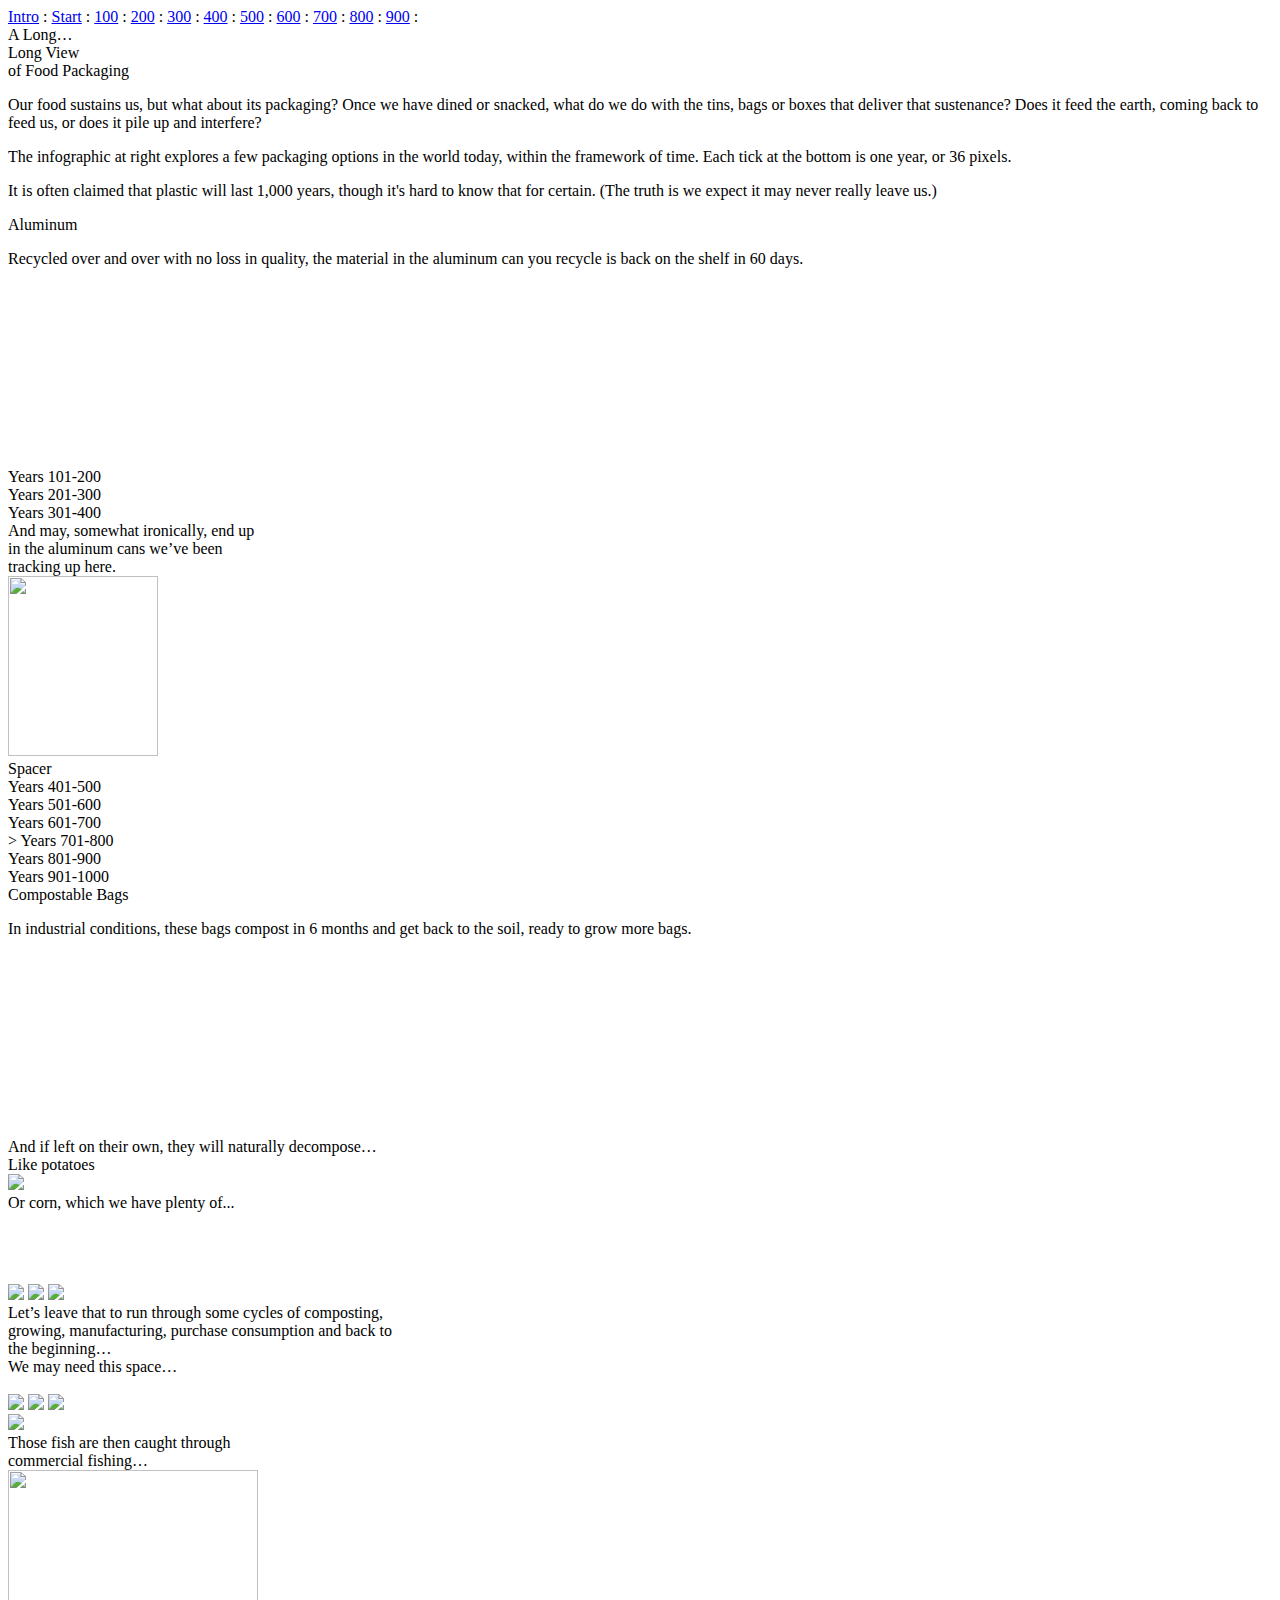
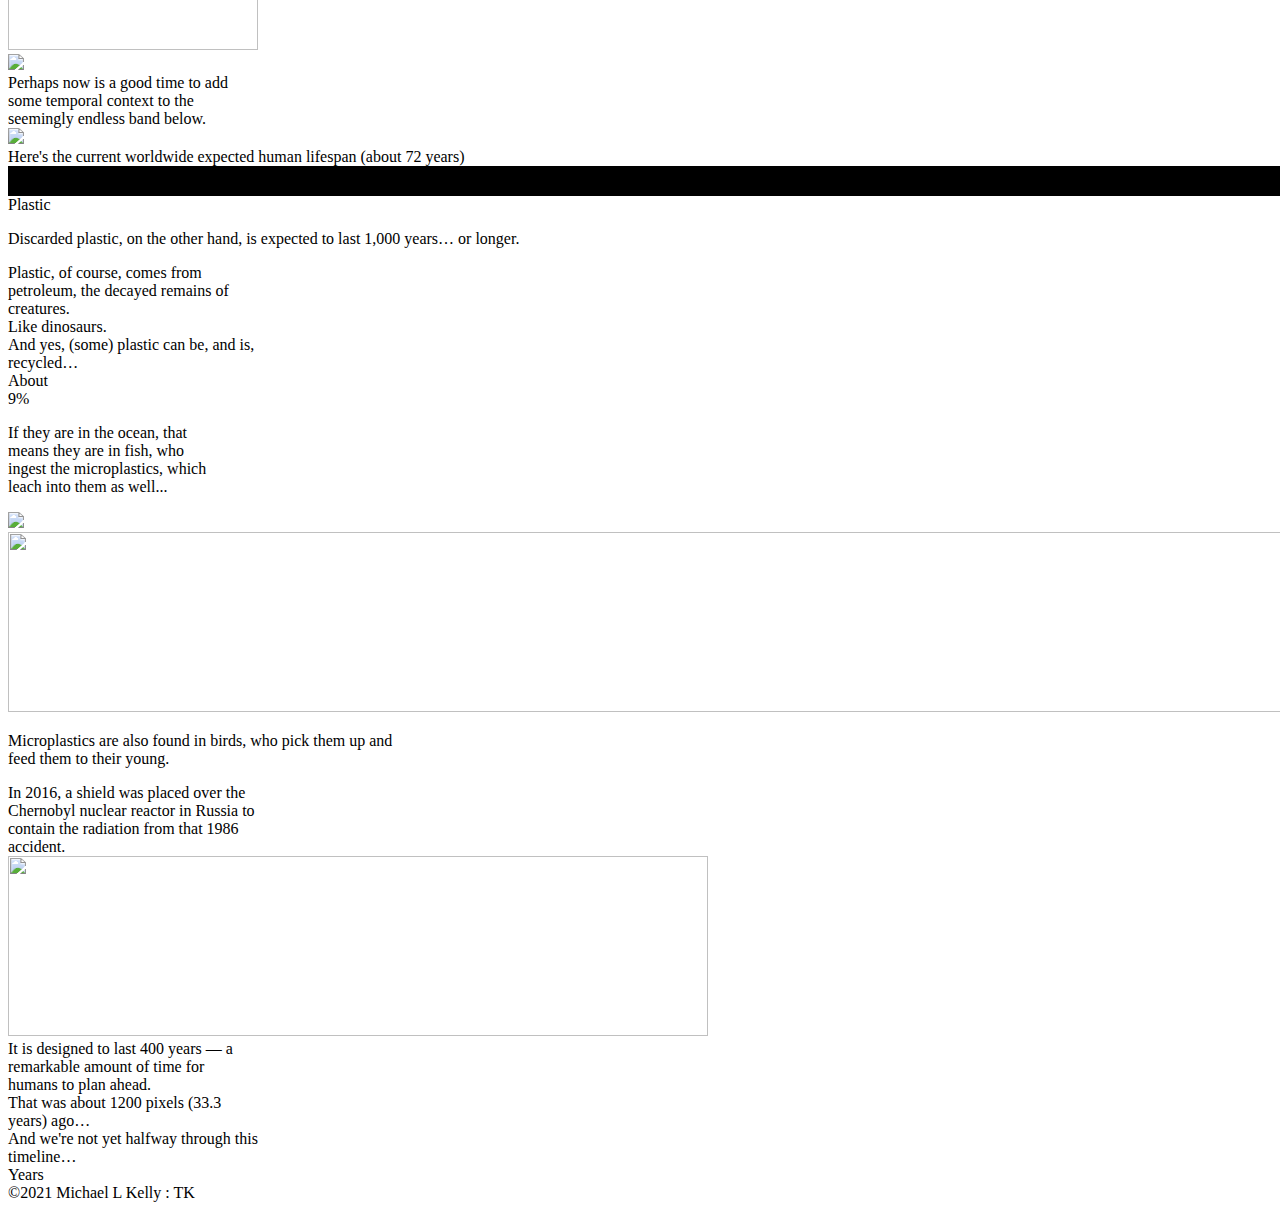
==== Test/index.html @ f8a67a12 "Create index.html" ====
<!DOCTYPE html>
<html lang="en">

<!-- initially built from just looking at https://mkorostoff.github.io/1-pixel-wealth/ -->
<!-- other horizontal: https://joshworth.com/dev/pixelspace/pixelspace_solarsystem.html -->
<!-- alos looked here: https://codeburst.io/how-to-create-horizontal-scrolling-containers-d8069651e9c6 -->
<!-- looked at this for fixed nav https://stackoverflow.com/questions/32148359/fixed-header-with-horizontal-scrolling-content -->

<head>
  <meta charset="utf-8">
  <title>SIxD_Compostable_Packaging_23Apr21</title>

  <script type="text/javascript" src="https://d3js.org/d3.v6.js"></script>
  <!-- <script src="lodash.js"></script> -->

  <meta name="viewport" content="width=device-width, initial-scale=1, minimum-scale=1">

  <link rel="stylesheet" href="sixd_style.css" />

  <style type="text/css">


  </style>
</head>

<body>

  <!-- <main> -->
  <div class="navholder">
    <div class="navbar"><a href="#mainIntro" class="timeNavLink">Intro</a>  :  <a href="#subIntro" class="timeNavLink">Start</a>  :  <a href="#year100" class="timeNavLink">100</a>  :  <a href="#year200" class="timeNavLink">200</a>  :  <a href="#year300" class="timeNavLink">300</a>  :  <a href="#year400" class="timeNavLink">400</a>  :  <a href="#year500" class="timeNavLink">500</a>  :  <a href="#year600" class="timeNavLink">600</a>  :  <a href="#year700" class="timeNavLink">700</a>  :  <a href="#year800" class="timeNavLink">800</a>  :  <a href="#year900" class="timeNavLink">900</a>  :
    </div>
    <!-- jump to a part of the scroll: https://stackoverflow.com/questions/24739126/scroll-to-a-specific-element-using-html/24739173 -->
  </div>

  <div class="container">

    <div class="intro" id="mainIntro">
      <h class="introHead">A Long…<br>Long View <br /> of Food Packaging</h>
      <p>Our food sustains us, but what about its packaging? Once we have dined or snacked, what do we do with the tins, bags or boxes that deliver that sustenance? Does it feed the earth, coming back to feed us, or does it pile up and interfere?</p>
      <p>The infographic at right explores a few packaging options in the world today, within the framework of time. Each tick at the bottom is one year, or 36 pixels.</p>
      <p>It is often claimed that plastic will last 1,000 years, though it's hard to know that for certain. (The truth is we expect it may never really leave us.) </p>
    </div>


    <div class="timeContainer">
      <div class="timeHolder">
        <div class="bHead">Aluminum</div>
      </div>

      <div class="timeline" width="36250px" height="200px">
        <!-- Really wide div????????? -->

        <div class="timeRow">

          <div class="timeUnits" id="subIntro">
            <p class="bodyText">Recycled over and over with no loss in quality, the material in the aluminum can you recycle is back on the shelf in 60 days.
            </p>
          </div>

          <!-- RECYCLING 0 -->
          <div class="timeUnits" id="year000" style="width: 250px; padding-left:0px;">
            <!-- <p class="bodyText">svg showing 'lifetime' of can </p> -->
            <svg width="100" height="180" id="Alum1"></svg>
          </div>

          <div class="timeUnits" style="width: 3350px">
            <!-- Remainder of years 1-100 -->
          </div>

          <!-- RECYCLING 1 -->
          <div class="timeUnits" id="year100" style="width: 250px">
            Years 101-200
          </div>

          <div class="timeUnits" style="width: 3350px">
          </div>

          <!-- RECYCLING 2 -->
          <div class="timeUnits" id="year200" style="width: 3600px;">
            Years 201-300
          </div>

          <!-- <div class="timeUnits" style="width: 3350px;">
          </div> -->

          <!-- RECYCLING 3 -->
          <div class="timeUnits" id="year300" style="width: 250px">
            Years 301-400
          </div>

          <div class="timeUnits" style="width: 1550px">
          </div>

          <div class="timeUnits" style="width: 250px">
            And may, somewhat ironically, end up in the aluminum cans we’ve been tracking up here.
          </div>

          <div class="timeUnits" style="width: 150px">
            <img style="width: 150px; height:180px; object-fit:none; object-position: 0px 105px;" src="SIxD_FP_Art/OpenTUNA.png">
          </div>

          <!-- <div class="timeUnits" style="width: 1100px;">
            <img style="object-fit:none; object-position: 0px 0px;" src="SIxD_FP_Art/Clouds200.png">
          </div> -->

          <div class="timeUnits" style="width: 1400px">
            Spacer
          </div>

          <!-- RECYCLING 4 -->
          <div class="timeUnits" id="year400" style="width: 250px">
            Years 401-500
          </div>

          <div class="timeUnits" style="width: 3350px;">
          </div>

          <!-- RECYCLING 5 -->
          <div class="timeUnits" id="year500" style="width: 250px">
            Years 501-600
          </div>

          <div class="timeUnits" style="width: 3350px;">
          </div>

          <!-- RECYCLING 6 -->
          <div class="timeUnits" id="year600" style="width: 250px">
            Years 601-700
          </div>

          <div class="timeUnits" style="width: 3350px;">
          </div>

          <!-- RECYCLING 7 -->
          <div class="timeUnits" id="year700" style="width: 250px">>
            Years 701-800
          </div>

          <div class="timeUnits" style="width: 3350px;">
          </div>

          <!-- RECYCLING 8 -->
          <div class="timeUnits" id="year800" style="width: 250px">
            Years 801-900
          </div>

          <div class="timeUnits" style="width: 3350px;">
          </div>

          <!-- RECYCLING 9 -->
          <div class="timeUnits" id="year900" style="width: 250px">
            Years 901-1000
          </div>

          <div class="timeUnits" style="width: 3350px;">
          </div>

        </div>

      </div>

      <!-- same thing again, to see how it stacks? -->


      <!-- COMPOSTING START -->

      <div class="timeHolder">
        <div class="bHead">Compostable Bags</div>
      </div>

      <div class="timeline" width="36250px" height="200px">
        <!-- Really wide div????????? -->
        <div class="timeRow" id="compostTime">
          <!-- second ID of subintro????? -->
          <div class="timeUnits" id="subIntro">
            <p class="bodyText">In industrial conditions, these bags compost in 6 months and get back to the soil, ready to grow more bags. </p>
          </div>


          <!-- COMPOSTING 0 -->

          <div class="timeUnits" style="width: 250px; padding-left:0px;">
            <svg width="100" height="180" id="Compo1"></svg>
          </div>

          <div class="timeUnits" style="width: 3350px">
            And if left on their own, they will naturally decompose…
          </div>

          <!-- COMPOSTING 1 -->
          <div class="timeUnits" style="width: 900px">
            <!-- Composting 1 -->
          </div>

          <div class="timeUnits" style="width: 800px">
            Like potatoes<br>
            <img style="object-fit:none; object-position: 0px 0px;" src="SIxD_FP_Art/Potatoes.png">
          </div>

          <div class="timeUnits" style="width: 1900px">
            <div style="height: 90px; width:400px;">Or corn, which we have plenty of...<br></div>
            <img style="object-fit:none; object-position: 0px 0px;" src="SIxD_FP_Art/CornOne.png">
            <img style="object-fit:none; object-position: 0px 0px;" src="SIxD_FP_Art/CornOne.png">
            <img style="object-fit:none; object-position: 0px 0px;" src="SIxD_FP_Art/CornOne.png">
          </div>


          <!-- COMPOSTING 2 -->

          <div class="timeUnits" style="width: 1800px; padding-right: 0px;">
            <div style="height: 90px; width:400px;">Let’s leave that to run through some cycles of composting, growing, manufacturing, purchase consumption and back to the beginning…<br>
We may need this space…<br></div>
<img style="object-fit:none; object-position: 0px 0px;" src="SIxD_FP_Art/CornOne.png">
<img style="object-fit:none; object-position: 0px 0px;" src="SIxD_FP_Art/CornOne.png">
<img style="width: 510px; object-fit:none; object-position: 0px 0px;" src="SIxD_FP_Art/CornOne.png">
          </div>

          <div class="timeUnits" style="width: 1800px">
            <!-- Composting 2 -->
          </div>



          <!-- COMPOSTING 3 -->
          <div class="timeUnits" style="width: 1100px;">
            <img style="object-fit:none; object-position: 0px 0px;" src="SIxD_FP_Art/Clouds200.png">
          </div>
          <div class="timeUnits" style="width: 250px">
            Those fish are then caught through commercial fishing…
          </div>


          <div class="timeUnits" style="width: 250px">

            <img style="width: 250px; height: 180px; object-fit:none; object-position: 0px 33px;" src="SIxD_FP_Art/SXFPShip1.png">
          </div>

          <div class="timeUnits" style="width: 2000px;">
            <img style="width: 1500px; object-fit:none; object-position: 0px 0px;" src="SIxD_FP_Art/Clouds200_2.png">
          </div>

          <!-- COMPOSTING 4 -->

          <div class="timeUnits" style="width: 250px">
            Perhaps now is a good time to add some temporal context to the seemingly endless band below.
          </div>

          <div class="timeUnits" style="width: 1100px;">
            <img style="object-fit:none; object-position: 0px 0px;" src="SIxD_FP_Art/Clouds200.png">
          </div>

          <div class="timeUnits" style="width: 2250px;">

          </div>


          <!-- COMPOSTING 5 -->

          <div class="timeUnits" style="width: 3600px">
            Here's the current worldwide expected human lifespan (about 72 years)<br>
            <div style="width: 2592px; height: 30px; background-color: black;"></div>
            <!-- <svg id="lifespan" width:  -->
          </div>


        </div>

      </div>

      <!-- </div> -->

      <div class="timeHolder">
        <div class="bHead">Plastic</div>
      </div>

      <div class="timeline" width="36250px" height="200px">
        <div class="timeRow">
          <div class="timeUnits" id="subIntro">
            <p class="bodyText">Discarded plastic, on the other hand, is expected to last 1,000 years… or longer.
            </p>
          </div>

          <!-- PLASTICS 0 -->
          <div class="plasticUnits" style="width: 3600px;">
            <!-- <img style="width: 300px; height: 180px; object-fit:none; object-position: 30px 30px;" src="SIxD_FP_Art/Fish_Test.png"> -->
          </div>

          <!-- PLASTICS 1 -->
          <div class="plasticUnits" style="width: 3600px;">
          </div>

          <!-- PLASTICS 2 -->
          <div class="plasticUnits" style="width: 250px;">
            Plastic, of course, comes from petroleum, the decayed remains of creatures.
          </div>

          <div class="plasticUnits" style="width: 600px;">
            Like dinosaurs.
          </div>

          <div class="plasticUnits" style="width: 250px;">
            And yes, (some) plastic can be, and is, recycled…
          </div>

          <div class="plasticUnits" style="width: 800px;">
          </div>

          <div class="plasticUnits" style="width: 250px;">
          About <br>
          <span class ="largeNumber">9%</span>
          </div>

          <div class="plasticUnits" style="width: 1450px;">
          </div>

          <!-- PLASTICS 3 -->
          <div class="plasticUnits" style="width: 200px;">

            <p>If they are in the ocean, that means they are in fish, who ingest the microplastics, which leach into them as well...</p>
          </div>
          <div class="plasticUnits" style="width: 1600px;">
            <img style="object-fit:none; object-position: 0px 0px;" src="SIxD_FP_Art/SchoolFish.png">
          </div>
          <div class="plasticUnits" style="width: 1400px;">
            <img style="width: 1400px; height: 180px; object-fit:none; object-position: 0px 0px;" src="SIxD_FP_Art/MicroPlusBag.png">
          </div>

          <div class="plasticUnits" style="width: 400px;">
            <p>Microplastics are also found in birds, who pick them up and feed them to their young.</p>
          </div>


          <!-- PLASTICS 4 -->
          <div class="plasticUnits" style="width: 250px;">
            In 2016, a shield was placed over the Chernobyl nuclear reactor in Russia to contain the radiation from that 1986 accident.
          </div>

          <div class="plasticUnits" style="width: 500px;">
            <img style="width: 700px; height: 180px; object-fit:none; object-position: 10px 40px;" src="SIxD_FP_Art/Chernobyl.png">
          </div>

          <div class="plasticUnits" style="width: 250px;">
            It is designed to last 400 years — a remarkable amount of time for humans to plan ahead.
          </div>

          <div class="plasticUnits" style="width: 200px;">
          </div>

          <div class="plasticUnits" style="width: 250px;">
            That was about 1200 pixels (33.3 years) ago…
          </div>

          <div class="plasticUnits" style="width: 500px;">
            <!-- spacer -->
          </div>

          <div class="plasticUnits" style="width: 250px;">
            And we're not yet halfway through this timeline…
          </div>

          <div class="plasticUnits" style="width: 1400px;">
          </div>

        <!-- PLASTICS 5 -->
        <div class="plasticUnits" style="width: 3600px;">
        </div>

        <!-- PLASTICS 6 -->
        <div class="plasticUnits" style="width: 3600px;">
        </div>

        <!-- PLASTICS 7 -->
        <div class="plasticUnits" style="width: 3600px;">
        </div>

        <!-- PLASTICS 8 -->
        <div class="plasticUnits" style="width: 3600px;">
        </div>

        <!-- PLASTICS 9 -->
        <div class="plasticUnits" style="width: 3600px;">
        </div>

        <!-- <h class="bHead">Plastic Time</h> -->
        <!-- <p class="subIntro">Vestibulum purus eros, ornare at magna ac, ornare efficitur felis. Suspendisse potenti. Suspendisse potenti. Phasellus ultrices nulla eget felis dapibus dignissim. Donec in est vitae.
      </p> -->
      </div>

      <!-- end of time container -->
    </div>
    <div class="timeAxis" id="ticks">
      <div class="bHead">Years</div>
    </div>

    <!-- end of larger container -->
  </div>

  <!-- <hr> -->


  </div>
  <div class="creditholder">
    <div class="credit">©2021 Michael L Kelly : TK</div>
  </div>
  <!-- non-map small multiples grid can be found in AP_Home_Proto_24Mar.html
  Some of their values are stil in this script, which I should probably make a separate file anyway-->

  <!-- </main> -->
</body>

<script type="text/javascript">
  const alum1 = d3.select("#Alum1")

  alum1.append("rect")
    .attr("x", 0)
    .attr("y", 0)
    .attr("width", 6)
    .attr("height", 180)
    .attr("fill", "silver");

  // alum1.append("rect")
  //   .attr("x", 6)
  //   .attr("y", 0)
  //   .attr("width", 6)
  //   .attr("height", 90)
  //   .attr("fill", "silver");

  const compo1 = d3.select("#Compo1")

  compo1.append("rect")
    .attr("x", 0)
    .attr("y", 0)
    .attr("width", 18)
    .attr("height", 180)
    .attr("fill", "chocolate");

  // compo1.append("rect")
  //   .attr("x", 18)
  //   .attr("y", 0)
  //   .attr("width", 18)
  //   .attr("height", 90)
  //   .attr("fill", "chocolate");


  // Time axis at bottom
  // Declare chart width and height

  const svgW = 36000;
  const svgH = 12;


  // Data as well as data-related variables: max for x and y and padding

  const dataset = [

    [200, 40],
    [170, 100],
    [400, 60],
    [100, 150],
    [410, 300],
    [120, 220],
    [310, 260],
    [400, 110],
    [500, 90],
    [270, 600],
    [530, 380],
    [475, 475]

  ];

  // const maxX = d3.max(50000);
  // const maxY = d3.max(dataset, d => d[1]);

  // const padding = 50;


  // Create responsive scales for x and y
  const newXScale = d3.scaleLinear()
    .domain([0, 1000])
    .range([0, svgW]);

  // const newYScale = d3.scaleLinear()
  //                  .domain([0, maxY])
  //                  .range([svgH-padding, padding]);


  // (NEW) Establish our bottom and left axis. Each axis needs the relevant scale applied, and ticks (if using)

  const bottomAxis = d3.axisBottom()
    .scale(newXScale)
    .ticks(1000)
    .tickSize(12);
  // .tickValues([0, 100, 300, 500, 1000, 2000, 3000, 4000, 5000, 6000, 7000, 8000, 9000, 10000, 11000, 12000, 13000, 14000, 15000, 16000, 17000, 18000, 19000, 20000, 21000, 22000, 23000, 24000, 25000, 26000, 27000, 28000, 29000, 30000, 31000, 32000, 33000, 34000, 35000, 36000]);
  // .ticks(100);

  // const leftAxis = d3.axisLeft()
  //                  .scale(newYScale)
  //                  //.tickValues([0, 100, 300, 600]);
  //                  .ticks(10);


  // SVG

  const ticked = d3.select("#ticks")
    .append("svg")
    .attr("width", 36400)
    .attr("height", 30);


  // Use "circle", and add them to our SVG to visualize our data.

  // svg.selectAll("circle")
  //     .data(dataset)
  //     .enter()
  //     .append("circle")
  //     .attr("cx", d => newXScale(d[0]))
  //     .attr("cy", d => newYScale(d[1]))
  //     .attr("r", 6)
  //     .attr("fill", "pink");


  // (NEW) Implement the bottom (x) and left (y) axis

  //Implement bottom axis
  ticked.append("g")
    .attr("class", "axis") //creates a class which we will use for styling
    .attr("transform", "translate(264,0)") //this makes the axis appear at the bottom of the chart--pushes it down to the bottom
    // .attr("transform", "translate(0," + (svgH -padding) + ")") //this makes the axis appear at the bottom of the chart--pushes it down to the bottom
    .call(bottomAxis); // now we are calling our the bottomAxis function that we generated above


  //Implement left axis
  // svg.append("g")
  //     .attr("class", "axis") //creates a class which we will use for styling
  //     .attr("transform", "translate(" + padding + ",0)") //this makes the axis appear at the left of the chart--and includes the padding so we can see it.
  //     .call(leftAxis); // now we are calling our the leftAxis function that we generated above
</script>

</html>
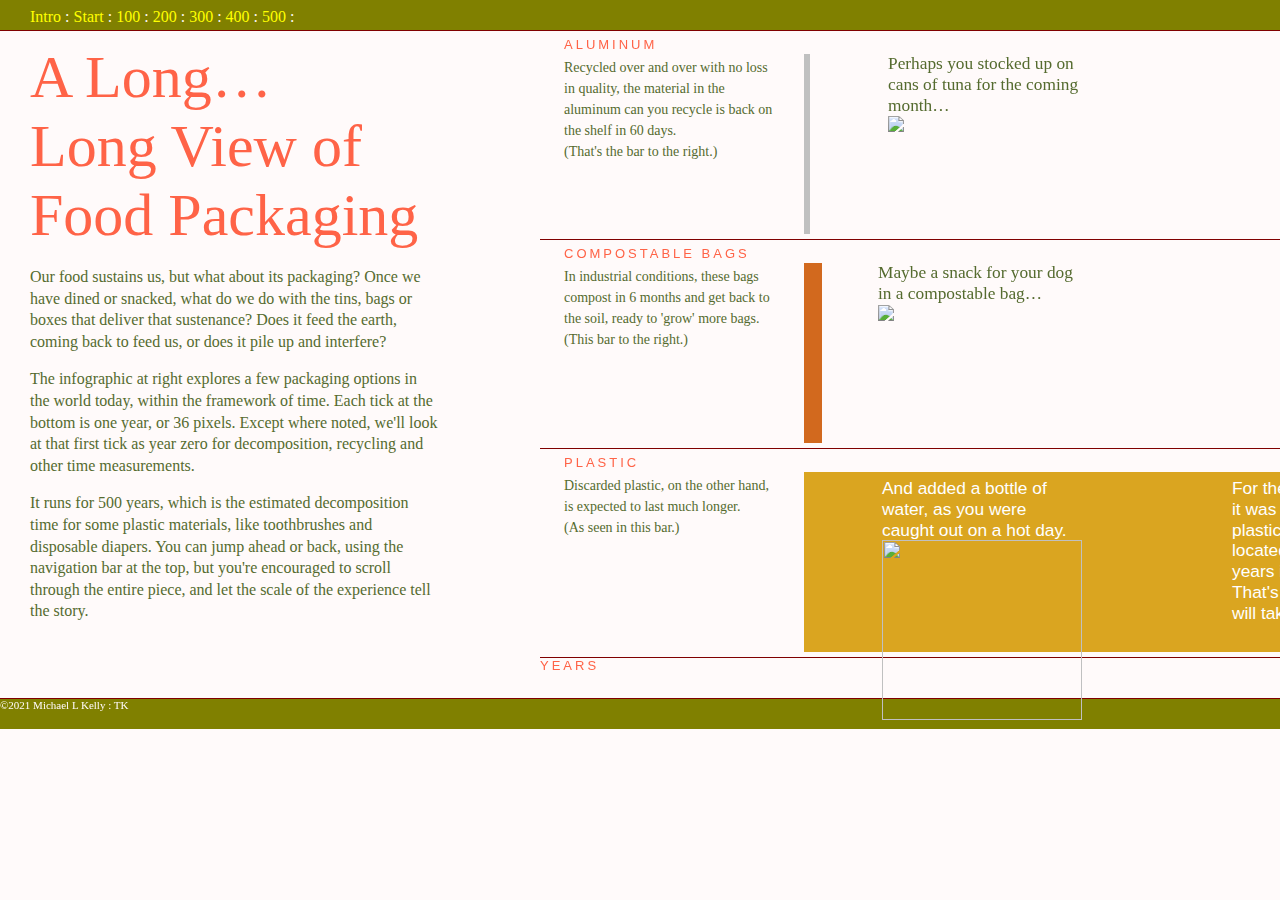
==== commit 742e0b0a: "Update index.html" ====
--- a/Test/index.html
+++ b/Test/index.html
@@ -8,7 +8,7 @@
 
 <head>
   <meta charset="utf-8">
-  <title>SIxD_Compostable_Packaging_23Apr21</title>
+  <title>SIxD_Compostable_Packaging_23Apr21_2</title>
 
   <script type="text/javascript" src="https://d3js.org/d3.v6.js"></script>
   <!-- <script src="lodash.js"></script> -->
@@ -27,7 +27,8 @@
 
   <!-- <main> -->
   <div class="navholder">
-    <div class="navbar"><a href="#mainIntro" class="timeNavLink">Intro</a>  :  <a href="#subIntro" class="timeNavLink">Start</a>  :  <a href="#year100" class="timeNavLink">100</a>  :  <a href="#year200" class="timeNavLink">200</a>  :  <a href="#year300" class="timeNavLink">300</a>  :  <a href="#year400" class="timeNavLink">400</a>  :  <a href="#year500" class="timeNavLink">500</a>  :  <a href="#year600" class="timeNavLink">600</a>  :  <a href="#year700" class="timeNavLink">700</a>  :  <a href="#year800" class="timeNavLink">800</a>  :  <a href="#year900" class="timeNavLink">900</a>  :
+    <div class="navbar"><a href="#mainIntro" class="timeNavLink">Intro</a> : <a href="#subIntro" class="timeNavLink">Start</a> : <a href="#year100" class="timeNavLink">100</a> : <a href="#year200" class="timeNavLink">200</a> : <a href="#year300"
+        class="timeNavLink">300</a> : <a href="#year400" class="timeNavLink">400</a> : <a href="#Outro" class="timeNavLink">500</a> :
     </div>
     <!-- jump to a part of the scroll: https://stackoverflow.com/questions/24739126/scroll-to-a-specific-element-using-html/24739173 -->
   </div>
@@ -35,10 +36,13 @@
   <div class="container">
 
     <div class="intro" id="mainIntro">
-      <h class="introHead">A Long…<br>Long View <br /> of Food Packaging</h>
+      <h class="introHead">A Long…<br>Long View of <br>Food Packaging</h>
       <p>Our food sustains us, but what about its packaging? Once we have dined or snacked, what do we do with the tins, bags or boxes that deliver that sustenance? Does it feed the earth, coming back to feed us, or does it pile up and interfere?</p>
-      <p>The infographic at right explores a few packaging options in the world today, within the framework of time. Each tick at the bottom is one year, or 36 pixels.</p>
-      <p>It is often claimed that plastic will last 1,000 years, though it's hard to know that for certain. (The truth is we expect it may never really leave us.) </p>
+      <p>The infographic at right explores a few packaging options in the world today, within the framework of time. Each tick at the bottom is one year, or 36 pixels. Except where noted, we'll look at that first tick as year zero for decomposition,
+        recycling and other time measurements.</p>
+      <p>It runs for 500 years, which is the estimated decomposition time for some plastic materials, like toothbrushes and disposable diapers. You can jump ahead or back, using the navigation bar at the top, but you're encouraged to scroll through
+        the entire piece, and let the scale of the experience tell the story.</p>
+      <!-- <p>It is often claimed that plastic will last 1,000 years, though it's hard to know that for certain. (The truth is we expect it may never really leave us.) </p> -->
     </div>
 
 
@@ -47,113 +51,171 @@
         <div class="bHead">Aluminum</div>
       </div>
 
-      <div class="timeline" width="36250px" height="200px">
+      <div class="timeline" width="18250px" height="200px">
         <!-- Really wide div????????? -->
 
         <div class="timeRow">
 
           <div class="timeUnits" id="subIntro">
-            <p class="bodyText">Recycled over and over with no loss in quality, the material in the aluminum can you recycle is back on the shelf in 60 days.
+            <p class="bodyText">Recycled over and over with no loss in quality, the material in the aluminum can you recycle is back on the shelf in 60 days. <br><span class="textNote">(That's the bar to the right.)</span>
             </p>
           </div>
 
           <!-- RECYCLING 0 -->
-          <div class="timeUnits" id="year000" style="width: 250px; padding-left:0px;">
-            <!-- <p class="bodyText">svg showing 'lifetime' of can </p> -->
-            <svg width="100" height="180" id="Alum1"></svg>
-          </div>
-
-          <div class="timeUnits" style="width: 3350px">
+
+
+          <div id="year000" style="width: 6px; background-color: silver;">
+          </div>
+
+          <div class="timeUnits" style="width: 44px;">
+          </div>
+
+          <div class="timeUnits" style="width: 250px;">
+            <div style="position: relative; z-index: 3;">Perhaps you stocked up on cans of tuna for the coming month…</div>
+            <img style="height: 180px; object-fit:none; object-position: 0px 39px; position: relative; z-index: 0;" src="SIxD_FP_Art/TunaStack2.png">
+          </div>
+
+          <div class="timeUnits" style="width: 350px">
+
+          </div>
+
+          <div class="timeUnits" style="width: 350px">
+
+          </div>
+
+
+          <div class="timeUnits" style="width: 300px;">
+            Luckily, we recycle about <br>
+            <span class="largeNumber">34.9%</span><br>
+            of our aluminum worldwide.*<br>
+            <span class="textNote">(But we could probably do better…)</span>
+          </div>
+
+
+          <div class="timeUnits" style="width: 2300px">
             <!-- Remainder of years 1-100 -->
           </div>
+
+
+
 
           <!-- RECYCLING 1 -->
           <div class="timeUnits" id="year100" style="width: 250px">
-            Years 101-200
-          </div>
-
-          <div class="timeUnits" style="width: 3350px">
-          </div>
+          </div>
+
+          <div class="timeUnits" style="width: 2750px">
+          </div>
+
+
+          <div class="timeUnits" style="width: 350px">
+
+          </div>
+
+
+          <div class="timeUnits" style="width: 250px">
+
+            And aluminum that is almost endlessly recyclable...
+          </div>
+
+
+
 
           <!-- RECYCLING 2 -->
-          <div class="timeUnits" id="year200" style="width: 3600px;">
-            Years 201-300
-          </div>
-
-          <!-- <div class="timeUnits" style="width: 3350px;">
-          </div> -->
+          <div class="timeUnits" id="year200" style="width: 300px;">
+            We’re about 200 years in and the aluminum can you recycled a while back has been repurposed 1,200 times! The same goes for any can of soda you might have had that day or another.
+          </div>
+
+          <div class="timeUnits" style="width: 1500px">
+          </div>
+
+          <div class="timeUnits" style="width: 250px">
+            And may, somewhat ironically, end up in the aluminum cans we’ve been tracking up here.
+          </div>
+
+          <div class="timeUnits" style="width: 150px">
+            <img style="width: 150px; height:180px; object-fit:none; object-position: 0px 105px;" src="SIxD_FP_Art/OpenTUNA2.png">
+          </div>
+
+
+          <div class="timeUnits" style="width: 1400px">
+          </div>
+
 
           <!-- RECYCLING 3 -->
-          <div class="timeUnits" id="year300" style="width: 250px">
-            Years 301-400
-          </div>
-
-          <div class="timeUnits" style="width: 1550px">
-          </div>
-
-          <div class="timeUnits" style="width: 250px">
-            And may, somewhat ironically, end up in the aluminum cans we’ve been tracking up here.
-          </div>
-
-          <div class="timeUnits" style="width: 150px">
-            <img style="width: 150px; height:180px; object-fit:none; object-position: 0px 105px;" src="SIxD_FP_Art/OpenTUNA.png">
-          </div>
-
-          <!-- <div class="timeUnits" style="width: 1100px;">
-            <img style="object-fit:none; object-position: 0px 0px;" src="SIxD_FP_Art/Clouds200.png">
-          </div> -->
-
-          <div class="timeUnits" style="width: 1400px">
-            Spacer
-          </div>
+
+
+          <div class="timeUnits" id="year300" style="width: 3000px">
+          </div>
+
+
+          <div style="width: 6px; background-color: silver;">
+          </div>
+
+
+          <div class="timeUnits" style="width: 244px;">
+
+            Or 1,800 of those can cycles
+          </div>
+
+          <div class="timeUnits" style="width: 350px">
+          </div>
+
+
+
+
 
           <!-- RECYCLING 4 -->
-          <div class="timeUnits" id="year400" style="width: 250px">
-            Years 401-500
-          </div>
-
-          <div class="timeUnits" style="width: 3350px;">
-          </div>
-
-          <!-- RECYCLING 5 -->
-          <div class="timeUnits" id="year500" style="width: 250px">
-            Years 501-600
-          </div>
-
-          <div class="timeUnits" style="width: 3350px;">
-          </div>
-
-          <!-- RECYCLING 6 -->
-          <div class="timeUnits" id="year600" style="width: 250px">
-            Years 601-700
-          </div>
-
-          <div class="timeUnits" style="width: 3350px;">
-          </div>
-
-          <!-- RECYCLING 7 -->
-          <div class="timeUnits" id="year700" style="width: 250px">>
-            Years 701-800
-          </div>
-
-          <div class="timeUnits" style="width: 3350px;">
-          </div>
-
-          <!-- RECYCLING 8 -->
-          <div class="timeUnits" id="year800" style="width: 250px">
-            Years 801-900
-          </div>
-
-          <div class="timeUnits" style="width: 3350px;">
-          </div>
-
-          <!-- RECYCLING 9 -->
-          <div class="timeUnits" id="year900" style="width: 250px">
-            Years 901-1000
-          </div>
-
-          <div class="timeUnits" style="width: 3350px;">
-          </div>
+          <div class="timeUnits" id="year400" style="width: 750px">
+          </div>
+
+          <div class="timeUnits" style="width: 100px">
+            <!-- But… -->
+          </div>
+
+
+          <div class="timeUnits" style="width: 1350px;">
+            <!-- create class here for inline divs -->
+            <div class="multiText" style="width: 1350px; position: absolute; z-index: 3;">
+              <div class="subMulti" style="width: 250px">
+                That’s nowhere near the age <br>of the pyramids of Giza… <br><span class="textNote">(The equivalent of 9 of <br>this entire timeline)</span>
+              </div>
+
+              <div class="subMulti" style="width: 200px">
+                The Great Wall… <br><span class="textNote">(about 6 timelines)
+              </div>
+
+              <div class="subMulti" style="width: 180px">
+                The Parthenon… <br><span class="textNote">(5 timelines)</span>
+              </div>
+
+              <div class="subMulti" style="width: 250px">
+                or The Temple of Kukulcán <br>at Chichen Itza <br><span class="textNote">(2-plus timelines)</span>
+              </div>
+            </div>
+            <img style="height: 180px; object-fit:none; object-position: 0px 55px; position: relative; z-index: 0;" src="SIxD_FP_Art/Structures.png">
+
+          </div>
+
+          <div class="timeUnits" style="width: 400px;">
+          </div>
+
+
+
+
+          <div class="timeUnits" style="width: 750px;">
+          </div>
+
+          <div class="timeUnits" style="width: 244px;">
+
+            Or in small steps, <br>like what we consume…
+          </div>
+
+
+
+
+          <div style="width: 6px; background-color: silver;">
+          </div>
+
 
         </div>
 
@@ -168,60 +230,104 @@
         <div class="bHead">Compostable Bags</div>
       </div>
 
-      <div class="timeline" width="36250px" height="200px">
+      <div class="timeline" width="18250px" height="200px">
         <!-- Really wide div????????? -->
         <div class="timeRow" id="compostTime">
           <!-- second ID of subintro????? -->
           <div class="timeUnits" id="subIntro">
-            <p class="bodyText">In industrial conditions, these bags compost in 6 months and get back to the soil, ready to grow more bags. </p>
+            <p class="bodyText">In industrial conditions, these bags compost in 6 months and get back to the soil, ready to 'grow' more bags. <br><span class="textNote">(This bar to the right.)</span></p>
           </div>
 
 
           <!-- COMPOSTING 0 -->
 
-          <div class="timeUnits" style="width: 250px; padding-left:0px;">
-            <svg width="100" height="180" id="Compo1"></svg>
-          </div>
-
-          <div class="timeUnits" style="width: 3350px">
-            And if left on their own, they will naturally decompose…
-          </div>
+
+          <div style="width: 18px; background-color: chocolate;">
+          </div>
+
+          <div class="timeUnits" style="width: 32px; padding-left:0px;">
+          </div>
+
+          <div class="timeUnits" style="width: 250px">
+            <div style="position: relative; z-index: 3;">Maybe a snack for your dog in a compostable bag…</div>
+            <img style="height: 180px; object-fit:none; object-position: 40px 10px; position: relative; z-index: 0;" src="SIxD_FP_Art/DogFood.png">
+          </div>
+
+          <div class="timeUnits" style="width: 700px">
+
+          </div>
+
+          <div class="timeUnits" style="width: 250px">
+            A compostable bag, on the other hand, automatically degrades (unless it is buried so deep it gets no oxygen).
+          </div>
+
+
+          <div class="timeUnits" style="width: 250px">
+            The outside of this package is probably made of paper. Ideally this is recycled or part of a sustainable planting cycle. Either way, trees contribute to your pakaging.
+          </div>
+
+
+          <div class="timeUnits" style="width: 400px">
+            <img style="height: 180px; object-fit:none; object-position: 0px 5px; position: relative; z-index: 0;" src="SIxD_FP_Art/paperTrees.png">
+          </div>
+
+          <div class="timeUnits" style="width: 250px">
+            But paper is not ideal for keeping food fresh, so bioplastics are used to line the interior. These are made from sources that will easily break down when the bag is composted…
+          </div>
+
+          <div class="timeUnits" style="width: 400px">
+            Sources like potatoes…<br>
+
+            <img style="height: 180px; object-fit:none; object-position: 0px 80px; position: relative; z-index: 0;" src="SIxD_FP_Art/Potatoes.png">
+
+          </div>
+
+          <div class="timeUnits" style="width: 1050px">
+
+            <div class="multiText" style="position: absolute; z-index: 3;">
+              <div class="subMulti" style="height: 90px; width:400px;">Or corn...<br></div>
+
+              <div class="subMulti" style="height: 90px; width:300px;">Both of these are durable, fast growing, plentiful — and have been around for thousands of years (in a good way).<br></div>
+            </div>
+            <img style="height: 180px; object-fit:none; object-position: 0px 29px; position: relative; z-index: 0;" src="SIxD_FP_Art/longCornCloud.png">
+
+          </div>
+
+
+
 
           <!-- COMPOSTING 1 -->
-          <div class="timeUnits" style="width: 900px">
+          <div class="timeUnits" style="width: 1800px; padding-right: 0px;">
+            <div style="height: 90px; width:400px; position: absolute; z-index: 3;">Let’s leave that to run through some cycles of composting, growing, manufacturing, purchase, consumption and back to the beginning…<br>
+              We may need this space…<br></div>
+            <img style="height: 180px; object-fit:none; object-position: 0px 29px; position: relative; z-index: 0;" src="SIxD_FP_Art/longerCornCloud.png">
+          </div>
+
+          <div class="timeUnits" style="width: 450px">
             <!-- Composting 1 -->
           </div>
 
-          <div class="timeUnits" style="width: 800px">
-            Like potatoes<br>
-            <img style="object-fit:none; object-position: 0px 0px;" src="SIxD_FP_Art/Potatoes.png">
-          </div>
-
-          <div class="timeUnits" style="width: 1900px">
-            <div style="height: 90px; width:400px;">Or corn, which we have plenty of...<br></div>
-            <img style="object-fit:none; object-position: 0px 0px;" src="SIxD_FP_Art/CornOne.png">
-            <img style="object-fit:none; object-position: 0px 0px;" src="SIxD_FP_Art/CornOne.png">
-            <img style="object-fit:none; object-position: 0px 0px;" src="SIxD_FP_Art/CornOne.png">
-          </div>
+          <div class="timeUnits" style="width: 250px">
+            <div class="position: absolute; z-index: 3;">All sorts of helpful, useful things are made using plastics — like the bins that collect compost.</div>
+            <img style="width: 200px; height: 180px; object-fit:none; object-position: 0px 25px; position: relative; z-index: 0;" src="SIxD_FP_Art/CompBin3.png">
+          </div>
+
+          <div class="timeUnits" style="width: 450px">
+            <!-- Composting 1 -->
+          </div>
+
+          <div class="timeUnits" style="width: 250px">
+            Not when we have bioplastics that can be returned to the earth and continue a cycle…
+          </div>
+
+          <div class="timeUnits" style="width: 400px">
+            <!-- Composting 1 -->
+          </div>
+
+
 
 
           <!-- COMPOSTING 2 -->
-
-          <div class="timeUnits" style="width: 1800px; padding-right: 0px;">
-            <div style="height: 90px; width:400px;">Let’s leave that to run through some cycles of composting, growing, manufacturing, purchase consumption and back to the beginning…<br>
-We may need this space…<br></div>
-<img style="object-fit:none; object-position: 0px 0px;" src="SIxD_FP_Art/CornOne.png">
-<img style="object-fit:none; object-position: 0px 0px;" src="SIxD_FP_Art/CornOne.png">
-<img style="width: 510px; object-fit:none; object-position: 0px 0px;" src="SIxD_FP_Art/CornOne.png">
-          </div>
-
-          <div class="timeUnits" style="width: 1800px">
-            <!-- Composting 2 -->
-          </div>
-
-
-
-          <!-- COMPOSTING 3 -->
           <div class="timeUnits" style="width: 1100px;">
             <img style="object-fit:none; object-position: 0px 0px;" src="SIxD_FP_Art/Clouds200.png">
           </div>
@@ -232,34 +338,90 @@
 
           <div class="timeUnits" style="width: 250px">
 
-            <img style="width: 250px; height: 180px; object-fit:none; object-position: 0px 33px;" src="SIxD_FP_Art/SXFPShip1.png">
-          </div>
-
-          <div class="timeUnits" style="width: 2000px;">
-            <img style="width: 1500px; object-fit:none; object-position: 0px 0px;" src="SIxD_FP_Art/Clouds200_2.png">
-          </div>
+            <img style="width: 250px; height: 180px; object-fit:none; object-position: 0px 33px;" src="SIxD_FP_Art/SXFPShipGrey.png">
+          </div>
+
+          <div class="timeUnits" style="width: 1050px;">
+            <img style="width: 1000px; object-fit:none; object-position: 0px 0px;" src="SIxD_FP_Art/Clouds200_3.png">
+          </div>
+
+          <div class="timeUnits" style="width: 250px;">
+            Microplastics are also found in birds, who pick them up and feed them to their young.
+          </div>
+
+          <div class="timeUnits" style="width: 700px;">
+          </div>
+
+
+          <!-- COMPOSTING 3 -->
+          <div class="timeUnits" style="width: 250px">
+            Perhaps now is a good time to add some temporal context to the seemingly endless band below.
+          </div>
+
+          <div class="timeUnits" style="width: 2750px">
+            Here's the current worldwide expected human lifespan (about 72 years).
+            <div style="width: 2592px; height: 30px; color: white; background-color: darkolivegreen;"></div>
+            <!-- <svg id="lifespan" width:  -->
+          </div>
+
+
+          <div style="width: 18px; background-color: chocolate;">
+          </div>
+
+          <div class="timeUnits" style="width: 232px">
+            Or 600 of those bag composting cycles.
+          </div>
+
+          <div class="timeUnits" style="width: 350px">
+          </div>
+
+
+
 
           <!-- COMPOSTING 4 -->
-
-          <div class="timeUnits" style="width: 250px">
-            Perhaps now is a good time to add some temporal context to the seemingly endless band below.
-          </div>
-
-          <div class="timeUnits" style="width: 1100px;">
-            <img style="object-fit:none; object-position: 0px 0px;" src="SIxD_FP_Art/Clouds200.png">
-          </div>
-
-          <div class="timeUnits" style="width: 2250px;">
-
-          </div>
-
-
-          <!-- COMPOSTING 5 -->
-
-          <div class="timeUnits" style="width: 3600px">
-            Here's the current worldwide expected human lifespan (about 72 years)<br>
-            <div style="width: 2592px; height: 30px; background-color: black;"></div>
-            <!-- <svg id="lifespan" width:  -->
+          <div class="timeUnits" style="width: 650px">
+          </div>
+
+          <div class="timeUnits" style="width: 200px">
+            BUT…
+          </div>
+
+
+          <div class="timeUnits" style="width: 1000px">
+          </div>
+
+
+          <div class="timeUnits" style="width: 450px; border-left: white solid 2px;">
+            <div style="width: 240px; position: absolute; z-index: 3;">
+              Meanwhile, Methuselah, the oldest known living tree in the world, is almost 10 timelines old and sits in the White Mountains of Califronia.
+            </div>
+            <img style="width: 450px; height: 180px; object-fit:none; object-position: 250px 10px; position: relative; z-index: 0;" src="SIxD_FP_Art/Bristle.png">
+
+          </div>
+
+
+          <div class="timeUnits" style="width: 450px; border-left: white solid 2px;">
+            <div style="width: 240px; position: absolute; z-index: 3;">
+              And Jaya Sri Maha Bodhi, a sapling from the tree under which Buddha attained enlightenment, is over 4.5 timelines old and going strong in Sri Lanka. It’s the oldest tree with a known human-planting date.
+            </div>
+            <img style="width: 450px; height: 180px; object-fit:none; object-position: 260px 50px; position: relative; z-index: 0;" src="SIxD_FP_Art/Bodhi.png">
+
+          </div>
+
+
+
+          <div class="timeUnits" style="width: 250px;">
+            So it’s entirely possible that the resilience of nature and the ingenuity of humanity can combine to help us all endure.
+          </div>
+
+          <div class="timeUnits" style="width: 350px">
+          </div>
+
+          <div class="timeUnits" style="width: 232px">
+            Or how we package it.
+          </div>
+
+          <div style="width: 18px; background-color: chocolate;">
           </div>
 
 
@@ -273,129 +435,223 @@
         <div class="bHead">Plastic</div>
       </div>
 
-      <div class="timeline" width="36250px" height="200px">
+      <div class="timeline" width="18250px" height="200px">
         <div class="timeRow">
           <div class="timeUnits" id="subIntro">
-            <p class="bodyText">Discarded plastic, on the other hand, is expected to last 1,000 years… or longer.
+            <p class="bodyText">Discarded plastic, on the other hand, is expected to last much longer.<br><span class="textNote">(As seen in this bar.)</span>
             </p>
           </div>
 
           <!-- PLASTICS 0 -->
-          <div class="plasticUnits" style="width: 3600px;">
-            <!-- <img style="width: 300px; height: 180px; object-fit:none; object-position: 30px 30px;" src="SIxD_FP_Art/Fish_Test.png"> -->
-          </div>
+          <div class="plasticUnits" style="width: 50px;">
+          </div>
+
+          <div class="plasticUnits" style="width: 250px;">
+            <div class="position: absolute; z-index: 3;">And added a bottle of water, as you were caught out on a hot day.</div>
+            <img style="width: 200px; height: 180px; object-fit:none; object-position: 45px 10px; position: relative; z-index: 0;" src="SIxD_FP_Art/WaterBottle.png">
+          </div>
+
+          <div class="plasticUnits" style="width: 100px;">
+          </div>
+
+          <div class="plasticUnits" style="width: 250px;">
+            For the sake of example, it was all placed in a plastic bag — which is located here, around 20 years into the timeline. That's about how long it will take to decompose.
+          </div>
+
+
+          <div class="plasticUnits" style="width: 2000px; background-color: none; background-image: linear-gradient(to right, gold, tan);">
+
+            <img style="height: 180px; object-fit:none; object-position: 0px 20px; position: relative; z-index: 0;" src="SIxD_FP_Art/PlasticBag.png">
+          </div>
+
+          <div class="plasticUnits" style="width: 950px; background-color: tan;">
+            <img style="height: 180px; object-fit:none; object-position: 0px 20px; position: relative; z-index: 0;" src="SIxD_FP_Art/FlatBags.png">
+          </div>
+
 
           <!-- PLASTICS 1 -->
-          <div class="plasticUnits" style="width: 3600px;">
-          </div>
+          <div class="plasticUnits" style="width: 250px; background-color: tan;">
+            Plastic, of course, comes from various sources, including petroleum, the remains of ancient organisms…
+          </div>
+
+          <div class="plasticUnits" style="width: 600px; background-color: tan;">
+            <div style="position: absolute; z-index: 3;">But not dinosaurs.</div>
+            <img style="height: 180px; object-fit:none; object-position: 0px 15px; position: relative; z-index: 0;" src="SIxD_FP_Art/Dino.png">
+
+          </div>
+
+          <div class="plasticUnits" style="width: 250px; background-color: tan;">
+            And yes, (some) plastic can be, and is, recycled…
+          </div>
+
+          <div class="plasticUnits" style="width: 700px; background-color: tan;">
+          </div>
+
+          <div class="plasticUnits" style="width: 250px; background-color: tan;">
+            About <br>
+            <span class="largeNumber">9%</span>
+          </div>
+
+          <div class="plasticUnits" style="width: 550px; background-color: tan;">
+          </div>
+
+          <div class="plasticUnits" style="width: 1000px; background-color: none; background-image: linear-gradient(to right, tan, paleturquoise);">
+
+            <div style="width: 220px; position: absolute; z-index: 3;">
+              But maybe takeout doesn’t have to be one of them?
+            </div>
+            <img style="height: 100px; object-fit:none; object-position: 0px 60px; position: relative; z-index: 2;" src="SIxD_FP_Art/Clamshell.png"><br>
+            <img style="height: 60px; object-fit:none; object-position: 0px 0px; position: relative; z-index: 0;" src="SIxD_FP_Art/Clamshell.png">
+          </div>
+
 
           <!-- PLASTICS 2 -->
+          <div class="plasticUnits" style="width: 350px; background-color: paleturquoise;">
+            But if you drank it with a plastic straw, that’s just decmposing around now (we’ll get to the soda can rings in a while) and contributing to the tons and tons of microplastics (tiny technofossils under 5mm) that litter the earth.
+
+          </div>
+
+          <div class="plasticUnits" style="width: 1350px; background-color: paleturquoise;">
+            <div style="width: 350px; position: absolute; z-index: 3;">
+              If they make their way to the ocean — and many do — that means they are likely in fish, who ingest them, absorbing their chemicals in the process.
+            </div>
+
+            <img style="object-fit:none; object-position: 0px 0px; position: relative; z-index: 0;" src="SIxD_FP_Art/SchoolFish2.png">
+          </div>
+
+
+          <div class="plasticUnits" style="width: 150px; background-color: paleturquoise;">
+          </div>
+
+
+
+
+          <div class="plasticUnits" style="width: 1150px; background-color: paleturquoise;">
+            <div style="width: 250px; position: absolute; z-index: 3;">
+              We know a plastic bag tossed at the beginning of this graphic 'only' took 20 years to break down, and hopefully 250 years down the line we won’t be adding to them.
+            </div>
+
+            <img style="width: 1400px; height: 180px; object-fit:none; object-position: 0px 0px; position: relative; z-index: 0;" src="SIxD_FP_Art/MicroBagRing.png">
+          </div>
+
+          <div class="plasticUnits" style="width: 250px; background-color: paleturquoise;">
+
+          </div>
+
+          <div class="plasticUnits" style="width: 250px; background-color: paleturquoise;">
+            But those plastic soda rings have over a hundred years to go. While we're in the ocean; plastic fishing line has another 300 years to go — close to twice the length we've covered so far.
+          </div>
+
+
+          <div class="plasticUnits" style="width: 100px; background-color: paleturquoise;">
+          </div>
+
+
+
+          <!-- PLASTICS 3 -->
+
+          <div class="plasticUnits" style="width: 750px; background-color: none; background-image: linear-gradient(to right, paleturquoise, lightgreen);">
+          </div>
+
+
+          <div class="plasticUnits" style="width: 350px; background-color: lightgreen;">
+            Somewhere within your lifetime — July 2019, to be more precise — a concrete-and-steel arch was completed over the Chernobyl nuclear reactor to contain the radiation from that 1986 accident.
+
+          </div>
+
+          <div class="plasticUnits" style="width: 500px; background-color: lightgreen;">
+            <img style="width: 700px; height: 180px; object-fit:none; object-position: 10px 40px;" src="SIxD_FP_Art/Chernobyl.png">
+          </div>
+
+          <div class="plasticUnits" style="width: 300px; background-color: lightgreen;">
+            It is expected to last a minimum of 100 years — a fair amount of time for humans to plan ahead
+          </div>
+
+          <div class="plasticUnits" style="width: 150px; background-color: lightgreen;">
+          </div>
+
+          <div class="plasticUnits" style="width: 250px; background-color: lightgreen;">
+            We passed 100 years in this timeline approximately 9,500 pixels back (about 10 screens, if you are viewing on a laptop).
+          </div>
+
+          <div class="plasticUnits" style="width: 250px; background-color: lightgreen;">
+            One researcher said it might last 300 years…
+            That was only 1,800 pixels back (close to 2 screens). </div>
+
+          <div class="plasticUnits" style="width: 250px; background-color: lightgreen;">
+
+
+            That's more than 4 times your lifespan…
+          </div>
+
+          <div class="plasticUnits" style="width: 650px; background-color: lightgreen;">
+          </div>
+
+
+          <div class="plasticUnits" style="width: 150px; background-color: lightgreen;">
+            <img style="width: 1400px; height: 180px; object-fit:none; object-position: 0px 0px; position: relative; z-index: 0;" src="SIxD_FP_Art/laterRing.png">
+          </div>
+
+
+
+          <!-- PLASTICS 4 -->
+          <div class="plasticUnits" style="width: 250px; background-color: lightgreen;">
+            Meanwhile, that soda can ring hasn’t decomposed until now…<br>
+            And your water bottle still has about 50 years to go…
+          </div>
+
+          <div class="plasticUnits" style="width: 350px; background-color: lightgreen;">
+            They each will have outlasted The Ming Dynasty, the Incan Empire and The Ashanti Empire…
+
+            And exceeded the current ages of more than 72% of the existing member states of the United Nations.
+          </div>
+
+
+          <div class="plasticUnits" style="width: 2150px; background-color: none; background-image: linear-gradient(to right, lightgreen, gold);">
+
+          </div>
+
           <div class="plasticUnits" style="width: 250px;">
-            Plastic, of course, comes from petroleum, the decayed remains of creatures.
+            It can happen in long-term thinking — like that arch in Chernobyl…
+
           </div>
 
           <div class="plasticUnits" style="width: 600px;">
-            Like dinosaurs.
-          </div>
-
-          <div class="plasticUnits" style="width: 250px;">
-            And yes, (some) plastic can be, and is, recycled…
-          </div>
-
-          <div class="plasticUnits" style="width: 800px;">
-          </div>
-
-          <div class="plasticUnits" style="width: 250px;">
-          About <br>
-          <span class ="largeNumber">9%</span>
-          </div>
-
-          <div class="plasticUnits" style="width: 1450px;">
-          </div>
-
-          <!-- PLASTICS 3 -->
-          <div class="plasticUnits" style="width: 200px;">
-
-            <p>If they are in the ocean, that means they are in fish, who ingest the microplastics, which leach into them as well...</p>
-          </div>
-          <div class="plasticUnits" style="width: 1600px;">
-            <img style="object-fit:none; object-position: 0px 0px;" src="SIxD_FP_Art/SchoolFish.png">
-          </div>
-          <div class="plasticUnits" style="width: 1400px;">
-            <img style="width: 1400px; height: 180px; object-fit:none; object-position: 0px 0px;" src="SIxD_FP_Art/MicroPlusBag.png">
-          </div>
-
-          <div class="plasticUnits" style="width: 400px;">
-            <p>Microplastics are also found in birds, who pick them up and feed them to their young.</p>
-          </div>
-
-
-          <!-- PLASTICS 4 -->
-          <div class="plasticUnits" style="width: 250px;">
-            In 2016, a shield was placed over the Chernobyl nuclear reactor in Russia to contain the radiation from that 1986 accident.
-          </div>
-
-          <div class="plasticUnits" style="width: 500px;">
-            <img style="width: 700px; height: 180px; object-fit:none; object-position: 10px 40px;" src="SIxD_FP_Art/Chernobyl.png">
-          </div>
-
-          <div class="plasticUnits" style="width: 250px;">
-            It is designed to last 400 years — a remarkable amount of time for humans to plan ahead.
-          </div>
-
-          <div class="plasticUnits" style="width: 200px;">
-          </div>
-
-          <div class="plasticUnits" style="width: 250px;">
-            That was about 1200 pixels (33.3 years) ago…
-          </div>
-
-          <div class="plasticUnits" style="width: 500px;">
-            <!-- spacer -->
-          </div>
-
-          <div class="plasticUnits" style="width: 250px;">
-            And we're not yet halfway through this timeline…
-          </div>
-
-          <div class="plasticUnits" style="width: 1400px;">
-          </div>
-
-        <!-- PLASTICS 5 -->
-        <div class="plasticUnits" style="width: 3600px;">
+
+
+          </div>
+
+
+          <!-- <h class="bHead">Plastic Time</h> -->
+          <!-- <p class="subIntro">Vestibulum purus eros, ornare at magna ac, ornare efficitur felis. Suspendisse potenti. Suspendisse potenti. Phasellus ultrices nulla eget felis dapibus dignissim. Donec in est vitae.
+      </p> -->
         </div>
 
-        <!-- PLASTICS 6 -->
-        <div class="plasticUnits" style="width: 3600px;">
-        </div>
-
-        <!-- PLASTICS 7 -->
-        <div class="plasticUnits" style="width: 3600px;">
-        </div>
-
-        <!-- PLASTICS 8 -->
-        <div class="plasticUnits" style="width: 3600px;">
-        </div>
-
-        <!-- PLASTICS 9 -->
-        <div class="plasticUnits" style="width: 3600px;">
-        </div>
-
-        <!-- <h class="bHead">Plastic Time</h> -->
-        <!-- <p class="subIntro">Vestibulum purus eros, ornare at magna ac, ornare efficitur felis. Suspendisse potenti. Suspendisse potenti. Phasellus ultrices nulla eget felis dapibus dignissim. Donec in est vitae.
-      </p> -->
+        <!-- end of time container -->
       </div>
-
-      <!-- end of time container -->
+      <div class="timeAxis" id="ticks">
+        <div class="bHead">Years</div>
+      </div>
+
+
+
+
+
+
+      <!-- end of larger container -->
     </div>
-    <div class="timeAxis" id="ticks">
-      <div class="bHead">Years</div>
+
+    <!-- <hr> -->
+
+    <div class="intro" id="Outro" style="padding: 12px 30px 18px 102px;">
+      <p>While we have covered 500 years, this is just a quick overview of some of the issues related to different packaging, and should not be read as definitive on all counts. Nor should it be read as fatalistic. It’s an opportunity to think and
+        get more informed so that the next 500 years are a little more promising. </p>
+
+      <p>If you are interested in learning more, the following sites and articles heavily informed this timeline and contain even more information. Others provide insight into how you can make a difference the next time you need a snack.
+      </p>
+      <p>[Sources and Further Reading]
+      </p>
     </div>
-
-    <!-- end of larger container -->
-  </div>
-
-  <!-- <hr> -->
 
 
   </div>
@@ -445,7 +701,7 @@
   // Time axis at bottom
   // Declare chart width and height
 
-  const svgW = 36000;
+  const svgW = 18000;
   const svgH = 12;
 
 
@@ -476,7 +732,7 @@
 
   // Create responsive scales for x and y
   const newXScale = d3.scaleLinear()
-    .domain([0, 1000])
+    .domain([0, 500])
     .range([0, svgW]);
 
   // const newYScale = d3.scaleLinear()
@@ -488,7 +744,7 @@
 
   const bottomAxis = d3.axisBottom()
     .scale(newXScale)
-    .ticks(1000)
+    .ticks(500)
     .tickSize(12);
   // .tickValues([0, 100, 300, 500, 1000, 2000, 3000, 4000, 5000, 6000, 7000, 8000, 9000, 10000, 11000, 12000, 13000, 14000, 15000, 16000, 17000, 18000, 19000, 20000, 21000, 22000, 23000, 24000, 25000, 26000, 27000, 28000, 29000, 30000, 31000, 32000, 33000, 34000, 35000, 36000]);
   // .ticks(100);
@@ -503,7 +759,7 @@
 
   const ticked = d3.select("#ticks")
     .append("svg")
-    .attr("width", 36400)
+    .attr("width", 18400)
     .attr("height", 30);
 
 
--- a/Test/sixd_style.css
+++ b/Test/sixd_style.css
@@ -0,0 +1,249 @@
+  html {
+    scroll-behavior: smooth;
+  }
+
+  body {
+    /* background-image: linear-gradient(180deg, #FFBF00, #F2F0E6);
+        background-repeat: no-repeat; */
+    margin: auto;
+    display: block;
+    min-height: 100%;
+    /* margin: 0px 0px 0px 0px; */
+    background-color: snow;
+    width: 36900px;
+  }
+
+  /* main {
+        width: "10000px";
+      } */
+  .navbar {
+    /* width: "1000px"; */
+    height: 12px;
+    background-color: olive;
+    color: snow;
+    display: table-row;
+    position: fixed;
+    right: 0;
+    left: 0;
+    /* text-align: right; */
+    padding: 8px 30px 10px 30px;
+    z-index: 1;
+  }
+
+  .timeNavLink {
+    color: yellow;
+    text-decoration: none;
+  }
+
+
+
+  /* probably a better way of doing this than the above and below... */
+  .navholder {
+    height: 30px;
+    background-color: olive;
+  }
+
+  .creditholder {
+    /* width: "1000px"; */
+    height: 30px;
+    background-color: olive;
+    /* text-align: right; */
+    padding: 0px 30px 0px 30px;
+  }
+
+  .credit {
+    font-size: 11px;
+    margin-block-end: 0em;
+    /* padding: 0px 0px 0px 30px; */
+    color: snow;
+    display: table-row;
+    position: fixed;
+    right: 0;
+    left: 0;
+  }
+
+  /* maybe merriwether for font? it's a bit natural*/
+  .introHead {
+    font-size: 60px;
+    color: tomato;
+    font-family: serif;
+    line-height: 1.15;
+  }
+
+  .intro {
+    flex: 0 0 auto;
+    box-sizing: border-box;
+    color: darkolivegreen;
+    width: 540px;
+    /* height: 600px; */
+    padding: 12px 102px 18px 30px;
+    line-height: 1.35;
+  }
+
+  .line {
+    fill: none;
+    stroke: #426789;
+    stroke-width: 2px;
+  }
+
+  /* this holds the intro and all time elements */
+  .container {
+    display: flex;
+    flex-direction: row;
+    border-top: 1px solid maroon;
+    border-bottom: 1px solid maroon;
+    padding: 0px 0px 10px 0px;
+  }
+
+  /* this holds all of time */
+  .timeContainer {
+    flex: 0 0 auto;
+    display: flex;
+    flex-direction: column;
+    width: 36264px;
+    /* padding: 10px 0px 10px 0px; */
+  }
+
+  /* this holds the headers     */
+  .timeHolder {
+    display: inline-flex;
+    height: 18px;
+  }
+
+  /* this holds the timerow and units */
+  .timeline {
+    /* margin-top: 30px; */
+    flex: 0 0 auto;
+    /* width: 10000px; */
+    font-family: sans-serif;
+    overflow: visible;
+    display: inline-flex;
+    border-bottom: 1px solid maroon;
+    padding: 5px 0px 5px 0px;
+    /* display: flex;
+        flex-direction: row; */
+  }
+
+  /* this holds the intro and timeunits */
+  .timeRow {
+    display: inline-flex;
+    /* scroll-snap-type: x mandatory;
+    scroll-padding: 0px;
+    overflow-x: scroll; */
+    /* min-height: 100%; */
+    /* background-color: green; */
+  }
+
+  /* an approach to make the padding included in the overall size */
+  /* https://medium.com/frontendshortcut/margin-vs-padding-c1fc8ea8bfaf */
+
+  /* this is the default sitting inside the timeline - gets adjusted by IDs */
+  .timeUnits {
+    scroll-snap-align: start;
+    box-sizing: border-box;
+    display: block;
+    width: 600px;
+    height: 180px;
+    padding: 0px 30px 12px 24px;
+    margin-block-start: 0em;
+    font-family: serif;
+    font-size:13pt;
+    line-height: 1.2;
+    color: darkolivegreen;
+  }
+
+  .bHead {
+    font-family: sans-serif;
+    font-size: 13px;
+    color: tomato;
+    text-transform: uppercase;
+    letter-spacing: 3px;
+    margin-block-start: 0em;
+    display: table-row;
+    position: sticky;
+    left: 0;
+    padding: 6px 24px 0px 24px;
+  }
+
+  #subIntro {
+    width: 264px;
+    font-size: 14px;
+    text-transform: none;
+    line-height: 1.5;
+    margin-block-start: 0em;
+    padding: 0px 24px 12px 24px;
+    /* background-color: wheat; */
+    /* display: table-row;
+        position: sticky;
+        right: 0;
+        left: 0; */
+  }
+
+  /* sticky may have compatability issues??? */
+  .bodyText {
+    font-size: 14px;
+    text-transform: none;
+    line-height: 1.5;
+    margin-block-start: 0.2em;
+    /* padding-left: 24px; */
+    color: darkolivegreen;
+  }
+
+  .largeNumber {
+    font-size:56pt;
+    color: blue;
+  }
+
+
+
+  /* https://www.w3schools.com/css/css_align.asp */
+  .plasticUnits {
+    /* flex: 1 1 600px; */
+    /* text-align: center; */
+    box-sizing: border-box;
+    display: block;
+    width: 600px;
+    height: 180px;
+    /* display: flex; */
+    /* justify-content: center;
+        align-items: center; */
+    background-color: goldenrod;
+    padding: 6px 30px 12px 24px;
+    /* text-transform: uppercase; */
+    margin-block-start: 0em;
+    font-size:13pt;
+    line-height: 1.2;
+    color: white;
+  }
+
+  /* .plasticUnits p{
+    color: white;
+  } */
+
+  .plasticTime {
+    width: 36000px;
+  }
+
+  #compostTime {
+    /* background-color: yellow; */
+  }
+
+  .timeAxis {
+    width: 36000px;
+    height: 30px;
+    padding: 0 0 0 0;
+  }
+  .axis path{
+    stroke: maroon;
+  }
+  .axis line{
+    stroke: maroon;
+  }
+  .axis text{
+    font-family: "Helvetica", sans-serif;
+    font-size: 9px;
+  }
+
+
+  /* flex - just for reference
+      https://css-tricks.com/snippets/css/a-guide-to-flexbox/ */
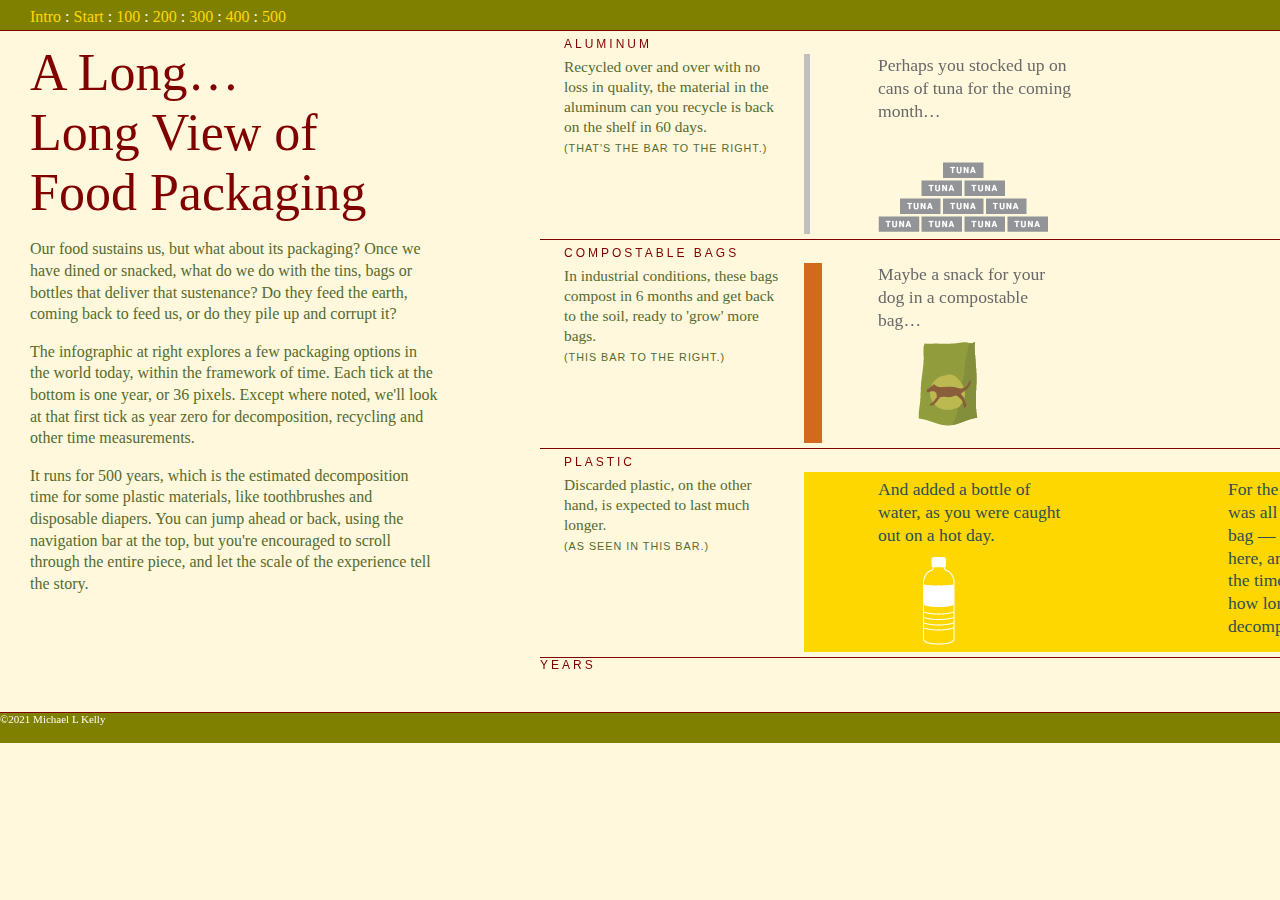
==== commit 83ceced3: "Update index.html" ====
--- a/Test/index.html
+++ b/Test/index.html
@@ -8,7 +8,7 @@
 
 <head>
   <meta charset="utf-8">
-  <title>SIxD_Compostable_Packaging_23Apr21_2</title>
+  <title>Long Long View of Food Packaging</title>
 
   <script type="text/javascript" src="https://d3js.org/d3.v6.js"></script>
   <!-- <script src="lodash.js"></script> -->
@@ -28,7 +28,7 @@
   <!-- <main> -->
   <div class="navholder">
     <div class="navbar"><a href="#mainIntro" class="timeNavLink">Intro</a> : <a href="#subIntro" class="timeNavLink">Start</a> : <a href="#year100" class="timeNavLink">100</a> : <a href="#year200" class="timeNavLink">200</a> : <a href="#year300"
-        class="timeNavLink">300</a> : <a href="#year400" class="timeNavLink">400</a> : <a href="#Outro" class="timeNavLink">500</a> :
+        class="timeNavLink">300</a> : <a href="#year400" class="timeNavLink">400</a> : <a href="#Outro" class="timeNavLink">500</a>
     </div>
     <!-- jump to a part of the scroll: https://stackoverflow.com/questions/24739126/scroll-to-a-specific-element-using-html/24739173 -->
   </div>
@@ -37,7 +37,7 @@
 
     <div class="intro" id="mainIntro">
       <h class="introHead">A Long…<br>Long View of <br>Food Packaging</h>
-      <p>Our food sustains us, but what about its packaging? Once we have dined or snacked, what do we do with the tins, bags or boxes that deliver that sustenance? Does it feed the earth, coming back to feed us, or does it pile up and interfere?</p>
+      <p>Our food sustains us, but what about its packaging? Once we have dined or snacked, what do we do with the tins, bags or bottles that deliver that sustenance? Do they feed the earth, coming back to feed us, or do they pile up and corrupt it?</p>
       <p>The infographic at right explores a few packaging options in the world today, within the framework of time. Each tick at the bottom is one year, or 36 pixels. Except where noted, we'll look at that first tick as year zero for decomposition,
         recycling and other time measurements.</p>
       <p>It runs for 500 years, which is the estimated decomposition time for some plastic materials, like toothbrushes and disposable diapers. You can jump ahead or back, using the navigation bar at the top, but you're encouraged to scroll through
@@ -67,12 +67,12 @@
           <div id="year000" style="width: 6px; background-color: silver;">
           </div>
 
-          <div class="timeUnits" style="width: 44px;">
+          <div class="timeUnits" style="width: 44px; padding: 0px 0px 0px 0px;">
           </div>
 
           <div class="timeUnits" style="width: 250px;">
             <div style="position: relative; z-index: 3;">Perhaps you stocked up on cans of tuna for the coming month…</div>
-            <img style="height: 180px; object-fit:none; object-position: 0px 39px; position: relative; z-index: 0;" src="SIxD_FP_Art/TunaStack2.png">
+            <img style="height: 180px; width: 180px; object-fit:none; object-position: 0px 39px; position: relative; z-index: 0;" src="SIxD_FP_Art/TunaStack2.png">
           </div>
 
           <div class="timeUnits" style="width: 350px">
@@ -84,15 +84,15 @@
           </div>
 
 
-          <div class="timeUnits" style="width: 300px;">
-            Luckily, we recycle about <br>
-            <span class="largeNumber">34.9%</span><br>
-            of our aluminum worldwide.*<br>
-            <span class="textNote">(But we could probably do better…)</span>
-          </div>
-
-
-          <div class="timeUnits" style="width: 2300px">
+          <div class="timeUnits" style="width: 270px;">
+            Of the 1.5 billion (or so) tons of aluminium produced since 1880, about<br>
+            <span class="largeNumber">75%</span><br>
+            is still in productive use.<br>
+            <!-- <span class="textNote">(But we could probably do better…)</span> -->
+          </div>
+
+
+          <div class="timeUnits" style="width: 2330px">
             <!-- Remainder of years 1-100 -->
           </div>
 
@@ -289,7 +289,7 @@
 
               <div class="subMulti" style="height: 90px; width:300px;">Both of these are durable, fast growing, plentiful — and have been around for thousands of years (in a good way).<br></div>
             </div>
-            <img style="height: 180px; object-fit:none; object-position: 0px 29px; position: relative; z-index: 0;" src="SIxD_FP_Art/longCornCloud.png">
+            <img style="height: 180px; object-fit:none; object-position: 0px 29px; position: relative; z-index: 0;" src="SIxD_FP_Art/longCornCloud2.png">
 
           </div>
 
@@ -298,9 +298,9 @@
 
           <!-- COMPOSTING 1 -->
           <div class="timeUnits" style="width: 1800px; padding-right: 0px;">
-            <div style="height: 90px; width:400px; position: absolute; z-index: 3;">Let’s leave that to run through some cycles of composting, growing, manufacturing, purchase, consumption and back to the beginning…<br>
+            <div style="height: 90px; width:400px; position: absolute; z-index: 3;">Let’s leave that to run through some cycles of composting, growing, manufacturing, purchase, consumption and back to the earth…<br>
               We may need this space…<br></div>
-            <img style="height: 180px; object-fit:none; object-position: 0px 29px; position: relative; z-index: 0;" src="SIxD_FP_Art/longerCornCloud.png">
+            <img style="height: 180px; object-fit:none; object-position: 0px 29px; position: relative; z-index: 0;" src="SIxD_FP_Art/longerCornCloud2.png">
           </div>
 
           <div class="timeUnits" style="width: 450px">
@@ -329,7 +329,7 @@
 
           <!-- COMPOSTING 2 -->
           <div class="timeUnits" style="width: 1100px;">
-            <img style="object-fit:none; object-position: 0px 0px;" src="SIxD_FP_Art/Clouds200.png">
+            <img style="object-fit:none; object-position: 0px 0px;" src="SIxD_FP_Art/Clouds2002.png">
           </div>
           <div class="timeUnits" style="width: 250px">
             Those fish are then caught through commercial fishing…
@@ -342,7 +342,7 @@
           </div>
 
           <div class="timeUnits" style="width: 1050px;">
-            <img style="width: 1000px; object-fit:none; object-position: 0px 0px;" src="SIxD_FP_Art/Clouds200_3.png">
+            <img style="width: 1000px; object-fit:none; object-position: 0px 0px;" src="SIxD_FP_Art/Clouds200_32.png">
           </div>
 
           <div class="timeUnits" style="width: 250px;">
@@ -359,9 +359,12 @@
           </div>
 
           <div class="timeUnits" style="width: 2750px">
-            Here's the current worldwide expected human lifespan (about 72 years).
             <div style="width: 2592px; height: 30px; color: white; background-color: darkolivegreen;"></div>
+            <div style="width: 220px;">Here's the current worldwide expected human lifespan (about 72 years).</div>
             <!-- <svg id="lifespan" width:  -->
+          </div>
+
+          <div class="timeUnits" style="width: 200px">
           </div>
 
 
@@ -372,7 +375,7 @@
             Or 600 of those bag composting cycles.
           </div>
 
-          <div class="timeUnits" style="width: 350px">
+          <div class="timeUnits" style="width: 150px">
           </div>
 
 
@@ -391,7 +394,7 @@
           </div>
 
 
-          <div class="timeUnits" style="width: 450px; border-left: white solid 2px;">
+          <div class="timeUnits" style="width: 450px;">
             <div style="width: 240px; position: absolute; z-index: 3;">
               Meanwhile, Methuselah, the oldest known living tree in the world, is almost 10 timelines old and sits in the White Mountains of Califronia.
             </div>
@@ -400,7 +403,7 @@
           </div>
 
 
-          <div class="timeUnits" style="width: 450px; border-left: white solid 2px;">
+          <div class="timeUnits" style="width: 450px;">
             <div style="width: 240px; position: absolute; z-index: 3;">
               And Jaya Sri Maha Bodhi, a sapling from the tree under which Buddha attained enlightenment, is over 4.5 timelines old and going strong in Sri Lanka. It’s the oldest tree with a known human-planting date.
             </div>
@@ -443,7 +446,7 @@
           </div>
 
           <!-- PLASTICS 0 -->
-          <div class="plasticUnits" style="width: 50px;">
+          <div class="plasticUnits" style="width: 50px; padding: 0px 0px 0px 0px;">
           </div>
 
           <div class="plasticUnits" style="width: 250px;">
@@ -511,7 +514,7 @@
 
           </div>
 
-          <div class="plasticUnits" style="width: 1350px; background-color: paleturquoise;">
+          <div class="plasticUnits" style="width: 1150px; background-color: paleturquoise;">
             <div style="width: 350px; position: absolute; z-index: 3;">
               If they make their way to the ocean — and many do — that means they are likely in fish, who ingest them, absorbing their chemicals in the process.
             </div>
@@ -519,31 +522,22 @@
             <img style="object-fit:none; object-position: 0px 0px; position: relative; z-index: 0;" src="SIxD_FP_Art/SchoolFish2.png">
           </div>
 
-
-          <div class="plasticUnits" style="width: 150px; background-color: paleturquoise;">
-          </div>
-
-
-
-
-          <div class="plasticUnits" style="width: 1150px; background-color: paleturquoise;">
-            <div style="width: 250px; position: absolute; z-index: 3;">
+          <div class="plasticUnits" style="width: 1350px; background-color: paleturquoise;">
+            <img style="width: 1400px; height: 180px; object-fit:none; object-position: 0px 0px; position: relative; z-index: 0;" src="SIxD_FP_Art/MicroBagRing.png">
+          </div>
+
+
+
+            <div class="plasticUnits" style="width: 300px; background-color: paleturquoise;">
               We know a plastic bag tossed at the beginning of this graphic 'only' took 20 years to break down, and hopefully 250 years down the line we won’t be adding to them.
             </div>
 
-            <img style="width: 1400px; height: 180px; object-fit:none; object-position: 0px 0px; position: relative; z-index: 0;" src="SIxD_FP_Art/MicroBagRing.png">
-          </div>
-
-          <div class="plasticUnits" style="width: 250px; background-color: paleturquoise;">
-
-          </div>
-
-          <div class="plasticUnits" style="width: 250px; background-color: paleturquoise;">
+          <div class="plasticUnits" style="width: 300px; background-color: paleturquoise;">
             But those plastic soda rings have over a hundred years to go. While we're in the ocean; plastic fishing line has another 300 years to go — close to twice the length we've covered so far.
           </div>
 
 
-          <div class="plasticUnits" style="width: 100px; background-color: paleturquoise;">
+          <div class="plasticUnits" style="width: 150px; background-color: paleturquoise;">
           </div>
 
 
@@ -560,7 +554,7 @@
           </div>
 
           <div class="plasticUnits" style="width: 500px; background-color: lightgreen;">
-            <img style="width: 700px; height: 180px; object-fit:none; object-position: 10px 40px;" src="SIxD_FP_Art/Chernobyl.png">
+            <img style="width: 700px; height: 180px; object-fit:none; object-position: 10px 40px;" src="SIxD_FP_Art/Chernobyl2.png">
           </div>
 
           <div class="plasticUnits" style="width: 300px; background-color: lightgreen;">
@@ -629,14 +623,14 @@
 
         <!-- end of time container -->
       </div>
-      <div class="timeAxis" id="ticks">
-        <div class="bHead">Years</div>
+              <!-- <div class="bHead" style="position: relative; width: 50px; padding: 10px 0px 0px 30px;">Years</div> -->
+
+      <div class="axisline">
+          <div class="bHead" style="position: relative; width: 254px; padding: 0px 0px 0px 24px;     box-sizing: border-box;">Years
+          </div>
+          <div class="timeAxis" id="ticks">
+          </div>
       </div>
-
-
-
-
-
 
       <!-- end of larger container -->
     </div>
@@ -647,16 +641,55 @@
       <p>While we have covered 500 years, this is just a quick overview of some of the issues related to different packaging, and should not be read as definitive on all counts. Nor should it be read as fatalistic. It’s an opportunity to think and
         get more informed so that the next 500 years are a little more promising. </p>
 
-      <p>If you are interested in learning more, the following sites and articles heavily informed this timeline and contain even more information. Others provide insight into how you can make a difference the next time you need a snack.
+      <p>If you are interested in learning more, the following sites and articles are just a few that informed this timeline and contain even more information. Others provide insight into how you can make a difference the next time you need a snack.
       </p>
-      <p>[Sources and Further Reading]
+      <div style="padding:10px 0px 12px 0px; border-top: 1px solid maroon;">
+      <div class="bHead">Sources and Further Reading</div>
+
+      <div class="sources">
+        <br>
+        <a href="https://www.nationalgeographic.org/article/whopping-91-percent-plastic-isnt-recycled/" target="_blank" rel="noopener noreferrer">National Geographic: A Whopping 91 Percent of Plastic Isn’t Recycled</a><br>
+        <br>
+
+        <a href="https://www.wwf.org.au/news/blogs/the-lifecycle-of-plastics#gs.zyqt0e" target="_blank" rel="noopener noreferrer">WWF: The Lifecycle of Plastics</a><br>
+<!--
+Also: https://chariotenergy.com/blog/how-long-until-plastic-decomposes/ -->
+
+
+<br>
+        <a href="https://www.conserve-energy-future.com/interesting-facts-aluminum-recycling.php" target="_blank" rel="noopener noreferrer">Interesting Facts About Aluminum Recycling</a><br>
+        <br>
+
+        <a href="https://www.epa.gov/facts-and-figures-about-materials-waste-and-recycling/containers-and-packaging-product-specific-data" target="_blank" rel="noopener noreferrer">EPA: Containers and Packaging: Product-Specific Data</a><br>
+        <br>
+
+        <a href="https://www.ecoproducts.com/faqs-composting_and_recycling.html" target="_blank" rel="noopener noreferrer">Eco-products: Composting and Recycling FAQs</a><br>
+        <br>
+        <a href="https://foodprint.org/issues/the-environmental-impact-of-food-packaging/#:~:text=From%20plastics%20in%20our%20waterways,of%20food%20packaging%20is%20enormous.&text=Unfortunately%2C%20most%20food%20packaging%20is,and%20often%20litters%20our%20waterways." target="_blank" rel="noopener noreferrer">The Environmental Impact of Food Packaging</a><br>
+      </div>
+</div>
+
+
+
+
+<!-- World recycling
+https://aluminiumtoday.com/news/international-aluminium-institute-publishes-global-recycling-data#:~:text=%E2%80%9CAluminium%20is%20one%20of%20the,environmental%20value%20of%20aluminium%20scrap. -->
+
+
+<!-- https://recycling.world-aluminium.org/review/global-metal-flow/
+
+Doesn't seem right...
+https://www.world-aluminium.org/media/filer_public/2020/10/20/wa_factsheet_final.pdf -->
+
+
+
       </p>
     </div>
 
 
   </div>
   <div class="creditholder">
-    <div class="credit">©2021 Michael L Kelly : TK</div>
+    <div class="credit">©2021 Michael L Kelly</div>
   </div>
   <!-- non-map small multiples grid can be found in AP_Home_Proto_24Mar.html
   Some of their values are stil in this script, which I should probably make a separate file anyway-->
@@ -780,7 +813,7 @@
   //Implement bottom axis
   ticked.append("g")
     .attr("class", "axis") //creates a class which we will use for styling
-    .attr("transform", "translate(264,0)") //this makes the axis appear at the bottom of the chart--pushes it down to the bottom
+    .attr("transform", "translate(10,0)") //this makes the axis appear at the bottom of the chart--pushes it down to the bottom
     // .attr("transform", "translate(0," + (svgH -padding) + ")") //this makes the axis appear at the bottom of the chart--pushes it down to the bottom
     .call(bottomAxis); // now we are calling our the bottomAxis function that we generated above
 
--- a/Test/sixd_style.css
+++ b/Test/sixd_style.css
@@ -9,8 +9,10 @@
     display: block;
     min-height: 100%;
     /* margin: 0px 0px 0px 0px; */
-    background-color: snow;
-    width: 36900px;
+    /* background-color: snow; */
+    background-color: cornsilk;
+    /* width: 18900px; */
+    width: 19440px;
   }
 
   /* main {
@@ -31,7 +33,7 @@
   }
 
   .timeNavLink {
-    color: yellow;
+    color: gold;
     text-decoration: none;
   }
 
@@ -64,8 +66,8 @@
 
   /* maybe merriwether for font? it's a bit natural*/
   .introHead {
-    font-size: 60px;
-    color: tomato;
+    font-size: 52px;
+    color: maroon;
     font-family: serif;
     line-height: 1.15;
   }
@@ -100,7 +102,7 @@
     flex: 0 0 auto;
     display: flex;
     flex-direction: column;
-    width: 36264px;
+    width: 18264px;
     /* padding: 10px 0px 10px 0px; */
   }
 
@@ -147,15 +149,31 @@
     padding: 0px 30px 12px 24px;
     margin-block-start: 0em;
     font-family: serif;
-    font-size:13pt;
-    line-height: 1.2;
-    color: darkolivegreen;
-  }
+    font-size: 1.1em;
+    line-height: 1.3;
+    color: dimgrey;
+  }
+  .textNote{
+    font-size: .7em;
+    font-family: sans-serif;
+    text-transform: uppercase;
+    line-height: 0.8;
+    letter-spacing: 1px;
+}
+.multiText{
+  display: flex;
+  flex-direction: row;
+}
+.subMulti{
+  flex: 1 1;
+}
+
+
 
   .bHead {
     font-family: sans-serif;
-    font-size: 13px;
-    color: tomato;
+    font-size: .75em;
+    color: maroon;
     text-transform: uppercase;
     letter-spacing: 3px;
     margin-block-start: 0em;
@@ -181,17 +199,21 @@
 
   /* sticky may have compatability issues??? */
   .bodyText {
-    font-size: 14px;
+    font-family: serif;
+    font-size: 1.1em;
     text-transform: none;
-    line-height: 1.5;
+    line-height: 1.3;
     margin-block-start: 0.2em;
     /* padding-left: 24px; */
     color: darkolivegreen;
   }
 
+
   .largeNumber {
-    font-size:56pt;
-    color: blue;
+    font-size:45pt;
+    color: darkolivegreen;
+    font-family: sans-serif;
+    line-height: 1;
   }
 
 
@@ -207,21 +229,23 @@
     /* display: flex; */
     /* justify-content: center;
         align-items: center; */
-    background-color: goldenrod;
+    background-color: gold;
     padding: 6px 30px 12px 24px;
     /* text-transform: uppercase; */
     margin-block-start: 0em;
-    font-size:13pt;
-    line-height: 1.2;
-    color: white;
-  }
+    font-family: serif;
+    font-size: 1.1em;
+    line-height: 1.3;
+    color: darkslategrey;
+  }
+
 
   /* .plasticUnits p{
     color: white;
   } */
 
   .plasticTime {
-    width: 36000px;
+    width: 18000px;
   }
 
   #compostTime {
@@ -229,7 +253,7 @@
   }
 
   .timeAxis {
-    width: 36000px;
+    width: 18000px;
     height: 30px;
     padding: 0 0 0 0;
   }
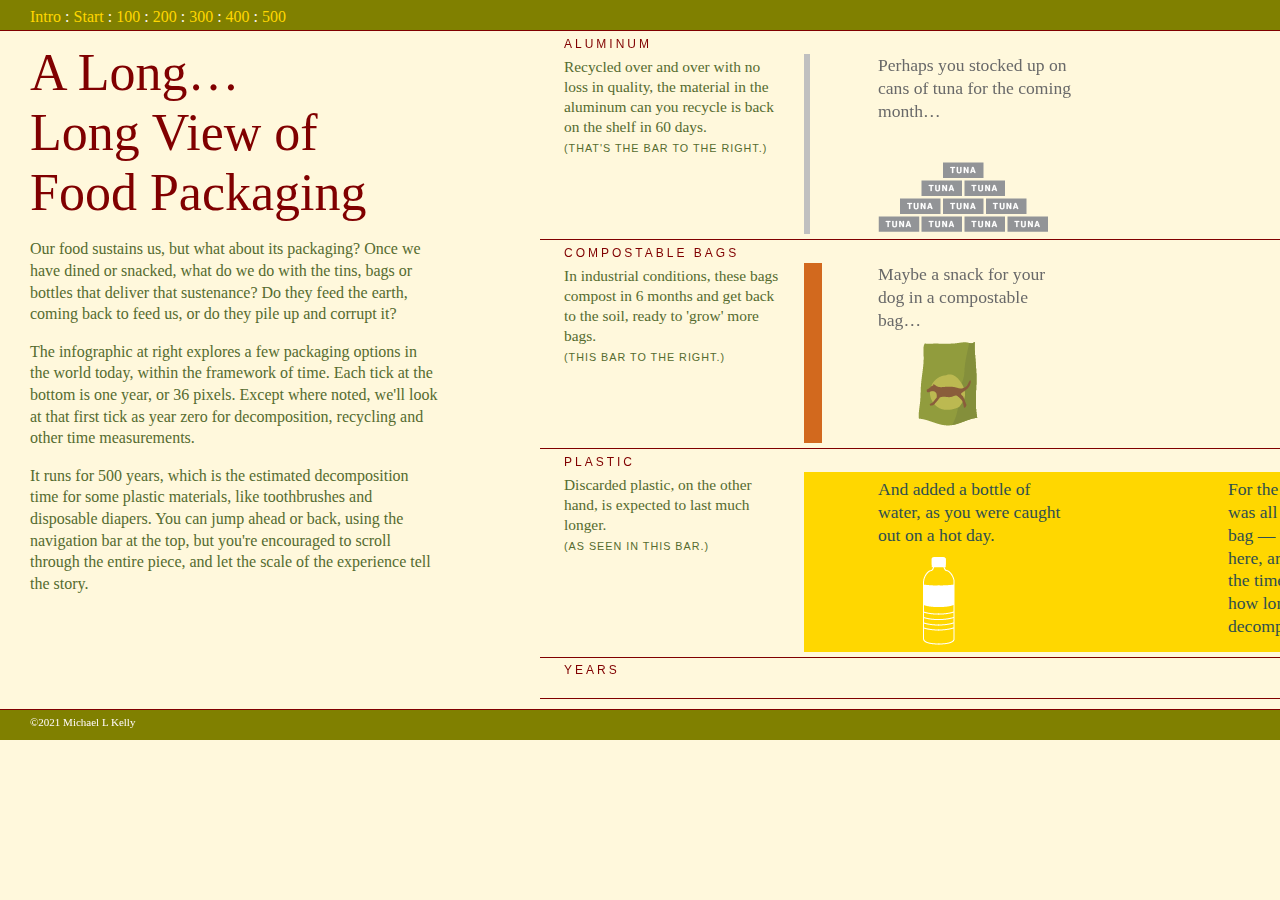
==== commit 878471ea: "Update index.html" ====
--- a/Test/index.html
+++ b/Test/index.html
@@ -85,7 +85,7 @@
 
 
           <div class="timeUnits" style="width: 270px;">
-            Of the 1.5 billion (or so) tons of aluminium produced since 1880, about<br>
+            Of the 1.5 billion (or so) tons of aluminum produced since 1880, about<br>
             <span class="largeNumber">75%</span><br>
             is still in productive use.<br>
             <!-- <span class="textNote">(But we could probably do better…)</span> -->
@@ -263,7 +263,7 @@
 
 
           <div class="timeUnits" style="width: 250px">
-            The outside of this package is probably made of paper. Ideally this is recycled or part of a sustainable planting cycle. Either way, trees contribute to your pakaging.
+            The outside of this package is probably made of paper. Ideally this is recycled or part of a sustainable planting cycle. Either way, trees contribute to your packaging.
           </div>
 
 
@@ -396,7 +396,7 @@
 
           <div class="timeUnits" style="width: 450px;">
             <div style="width: 240px; position: absolute; z-index: 3;">
-              Meanwhile, Methuselah, the oldest known living tree in the world, is almost 10 timelines old and sits in the White Mountains of Califronia.
+              Meanwhile, Methuselah, the oldest known living tree in the world, is almost 10 timelines old and sits in the White Mountains of California.
             </div>
             <img style="width: 450px; height: 180px; object-fit:none; object-position: 250px 10px; position: relative; z-index: 0;" src="SIxD_FP_Art/Bristle.png">
 
--- a/Test/sixd_style.css
+++ b/Test/sixd_style.css
@@ -56,7 +56,7 @@
   .credit {
     font-size: 11px;
     margin-block-end: 0em;
-    /* padding: 0px 0px 0px 30px; */
+    padding: 6px 0px 0px 30px;
     color: snow;
     display: table-row;
     position: fixed;
@@ -112,6 +112,7 @@
     height: 18px;
   }
 
+
   /* this holds the timerow and units */
   .timeline {
     /* margin-top: 30px; */
@@ -126,6 +127,21 @@
         flex-direction: row; */
   }
 
+  .axisline {
+    /* margin-top: 30px; */
+    /* flex: 0 0 auto; */
+    /* width: 10000px; */
+    /* font-family: sans-serif; */
+    overflow: visible;
+    display: inline-flex;
+    border-bottom: 1px solid maroon;
+    padding: 5px 0px 5px 0px;
+    /* display: flex;
+        flex-direction: row; */
+  }
+
+
+
   /* this holds the intro and timeunits */
   .timeRow {
     display: inline-flex;
@@ -141,7 +157,7 @@
 
   /* this is the default sitting inside the timeline - gets adjusted by IDs */
   .timeUnits {
-    scroll-snap-align: start;
+    /* scroll-snap-align: start; */
     box-sizing: border-box;
     display: block;
     width: 600px;
@@ -166,6 +182,15 @@
 }
 .subMulti{
   flex: 1 1;
+}
+
+.sources p{
+margin-block-end: 1em;
+}
+
+.sources a{
+  color: maroon;
+  text-decoration: none;
 }
 
 
@@ -257,6 +282,7 @@
     height: 30px;
     padding: 0 0 0 0;
   }
+
   .axis path{
     stroke: maroon;
   }
